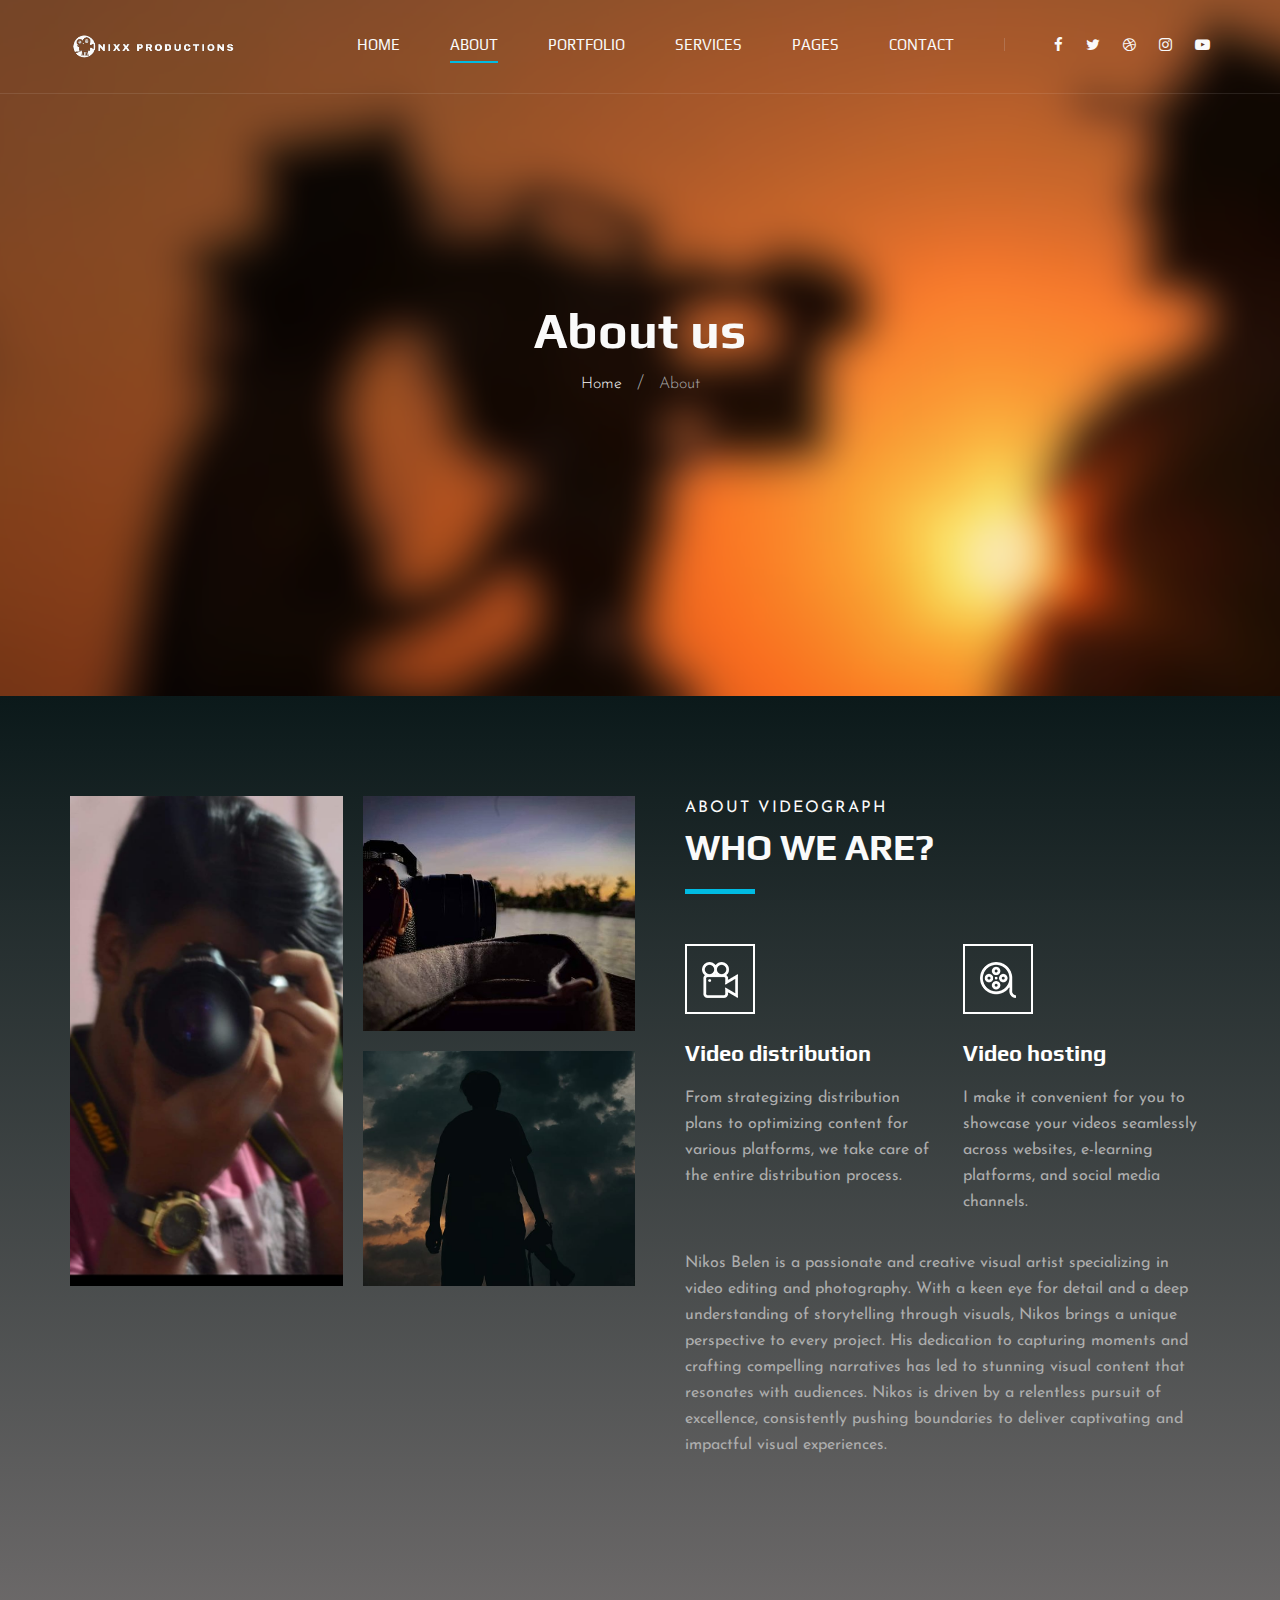
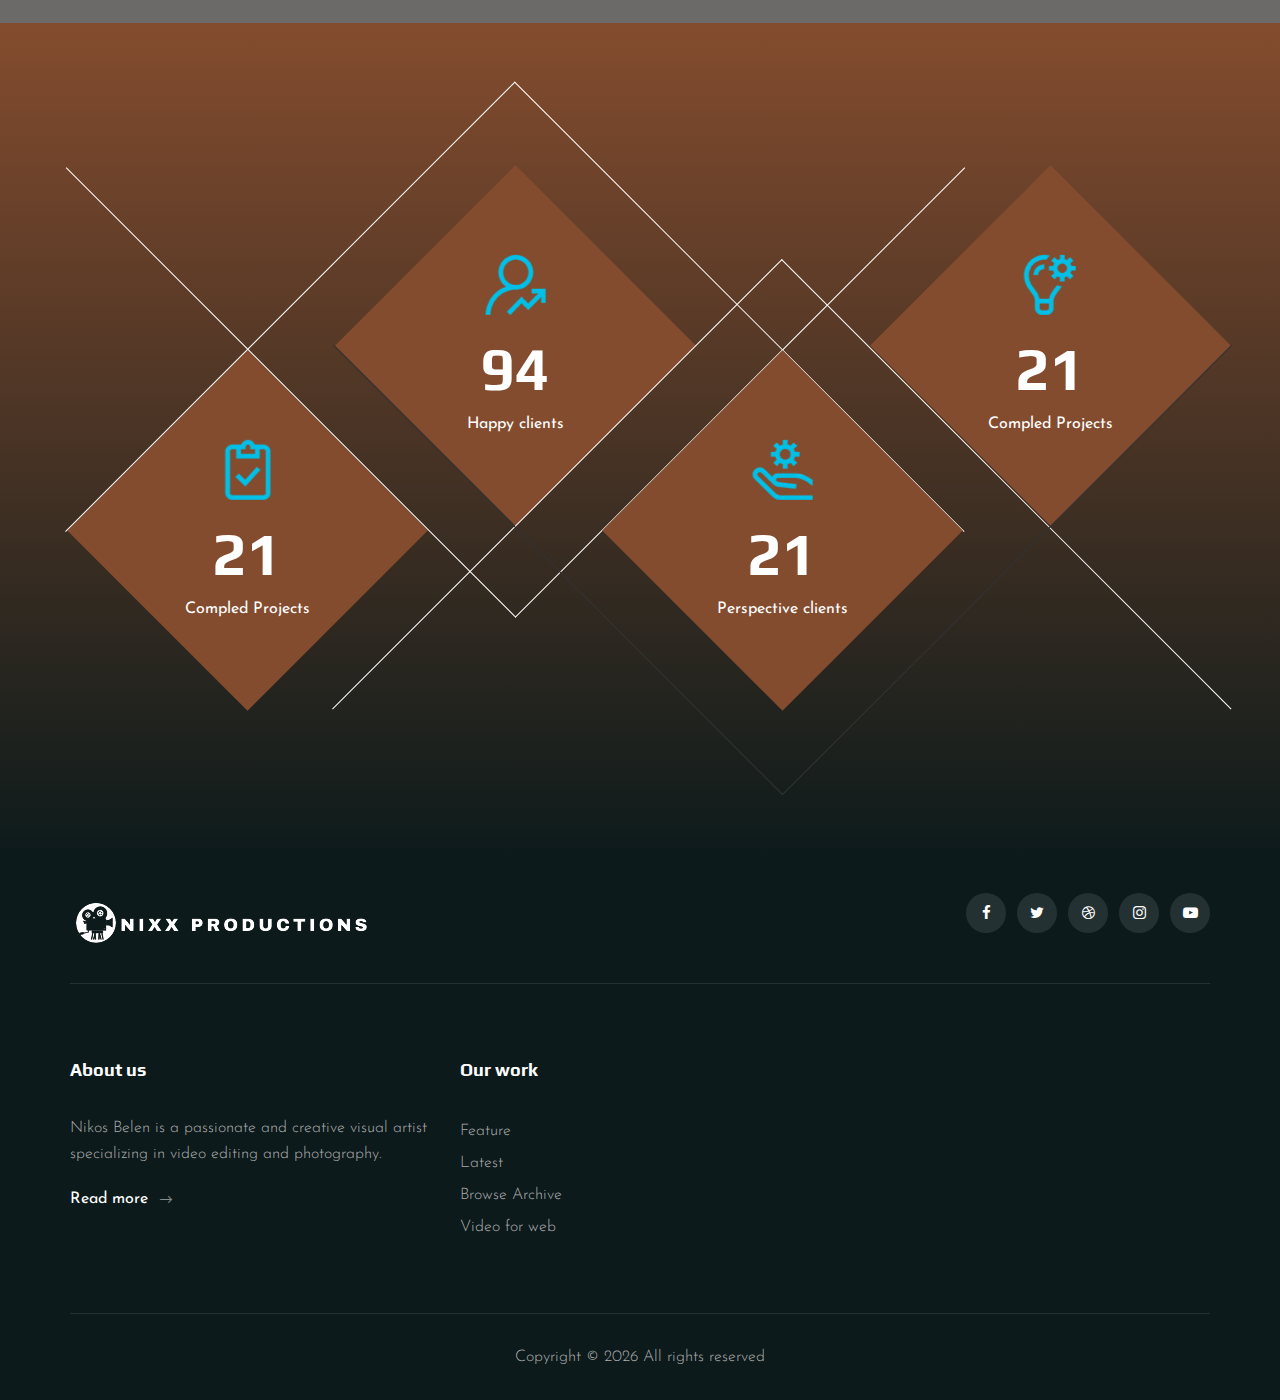
==== about.html @ ef458c45 "Add files via upload" ====
<!DOCTYPE html>
<html lang="zxx">

<head>
    <meta charset="UTF-8">
    <meta name="description" content="Videograph Template">
    <meta name="keywords" content="Videograph, unica, creative, html">
    <meta name="viewport" content="width=device-width, initial-scale=1.0">
    <meta http-equiv="X-UA-Compatible" content="ie=edge">
    <title>Videograph | Template</title>

    <!-- Google Font -->
    <link href="https://fonts.googleapis.com/css2?family=Play:wght@400;700&display=swap" rel="stylesheet">
    <link href="https://fonts.googleapis.com/css2?family=Josefin+Sans:wght@300;400;500;600;700&display=swap"
        rel="stylesheet">

    <!-- Css Styles -->
    <link rel="stylesheet" href="css/bootstrap.min.css" type="text/css">
    <link rel="stylesheet" href="css/font-awesome.min.css" type="text/css">
    <link rel="stylesheet" href="css/elegant-icons.css" type="text/css">
    <link rel="stylesheet" href="css/owl.carousel.min.css" type="text/css">
    <link rel="stylesheet" href="css/magnific-popup.css" type="text/css">
    <link rel="stylesheet" href="css/slicknav.min.css" type="text/css">
    <link rel="stylesheet" href="css/style.css" type="text/css">
</head>

<body>
    <!-- Page Preloder -->
    <div id="preloder">
        <div class="loader"></div>
    </div>

    <!-- Header Section Begin -->
    <header class="header">
        <div class="container">
            <div class="row">
                <div class="col-lg-2">
                    <div class="header__logo">
                        <a href="./index.html"><img src="img/nixx-production.png" alt=""></a>
                    </div>
                </div>
                <div class="col-lg-10">
                    <div class="header__nav__option">
                        <nav class="header__nav__menu mobile-menu">
                            <ul>
                                <li><a href="./index.html">Home</a></li>
                                <li class="active"><a href="./about.html">About</a></li>
                                <li><a href="./portfolio.html">Portfolio</a></li>
                                <li><a href="./services.html">Services</a></li>
                                <li><a href="#">Pages</a>
                                    <ul class="dropdown">
                                        <li><a href="./about.html">About</a></li>
                                        <li><a href="./portfolio.html">Portfolio</a></li>
                                        <li><a href="./blog.html">Blog</a></li>
                                        <li><a href="./blog-details.html">Blog Details</a></li>
                                    </ul>
                                </li>
                                <li><a href="./contact.html">Contact</a></li>
                            </ul>
                        </nav>
                        <div class="header__nav__social">
                            <a href="#"><i class="fa fa-facebook"></i></a>
                            <a href="#"><i class="fa fa-twitter"></i></a>
                            <a href="#"><i class="fa fa-dribbble"></i></a>
                            <a href="#"><i class="fa fa-instagram"></i></a>
                            <a href="#"><i class="fa fa-youtube-play"></i></a>
                        </div>
                    </div>
                </div>
            </div>
            <div id="mobile-menu-wrap"></div>
        </div>
    </header>
    <!-- Header End -->

    <!-- Breadcrumb Begin -->
    <div class="breadcrumb-option spad set-bg" data-setbg="img/filming-breadcrumb.png">
        <div class="container">
            <div class="row">
                <div class="col-lg-12 text-center">
                    <div class="breadcrumb__text">
                        <h2>About us</h2>
                        <div class="breadcrumb__links">
                            <a href="#">Home</a>
                            <span>About</span>
                        </div>
                    </div>
                </div>
            </div>
        </div>
    </div>
    <!-- Breadcrumb End -->

    <!-- About Section Begin -->
    <section class="about spad">
        <div class="container">
            <div class="row">
                <div class="col-lg-6">
                    <div class="about__pic">
                        <div class="row">
                            <div class="col-lg-6 col-md-6 col-sm-6">
                                <div class="about__pic__item about__pic__item--large set-bg"
                                    data-setbg="img/about/nikos.jpg"></div>
                            </div>
                            <div class="col-lg-6 col-md-6 col-sm-6">
                                <div class="row">
                                    <div class="col-lg-12">
                                        <div class="about__pic__item set-bg" data-setbg="img/about/camera.jpg"></div>
                                    </div>
                                    <div class="col-lg-12">
                                        <div class="about__pic__item set-bg" data-setbg="img/hero/hero-2.jpg"></div>
                                    </div>
                                </div>
                            </div>
                        </div>
                    </div>
                </div>
                <div class="col-lg-6">
                    <div class="about__text">
                        <div class="section-title">
                            <span>About videograph</span>
                            <h2>WHo we are?</h2>
                        </div>
                        <div class="row">
                            <div class="col-lg-6 col-md-6 col-sm-6">
                                <div class="services__item">
                                    <div class="services__item__icon">
                                        <img src="img/icons/si-3.png" alt="">
                                    </div>
                                    <h4>Video distribution</h4>
                                    <p>From strategizing distribution plans to optimizing content for various platforms, we take care of the entire distribution process. </p>
                                </div>
                            </div>
                            <div class="col-lg-6 col-md-6 col-sm-6">
                                <div class="services__item">
                                    <div class="services__item__icon">
                                        <img src="img/icons/si-4.png" alt="">
                                    </div>
                                    <h4>Video hosting</h4>
                                    <p>I make it convenient for you to showcase your videos seamlessly across websites, e-learning platforms, and social media channels.</p>
                                </div>
                            </div>
                        </div>
                        <div class="about__text__desc">
                            <p>Nikos Belen is a passionate and creative visual artist specializing in video editing and photography. With a keen eye for detail and a deep understanding of 
                                storytelling through visuals, Nikos brings a unique perspective to every project. His dedication to capturing moments and crafting compelling narratives has 
                                led to stunning visual content that resonates with audiences. Nikos is driven by a relentless pursuit of excellence, consistently pushing boundaries to deliver 
                                captivating and impactful visual experiences.</p>
                        </div>
                    </div>
                </div>
            </div>
        </div>
    </section>
    <!-- About Section End -->

    <!-- Counter Section Begin -->
    <section class="counter">
        <div class="container">
            <div class="counter__content">
                <div class="row">
                    <div class="col-lg-3 col-md-6 col-sm-6">
                        <div class="counter__item">
                            <div class="counter__item__text">
                                <img src="img/icons/ci-1.png" alt="">
                                <h2 class="counter_num">230</h2>
                                <p>Compled Projects</p>
                            </div>
                        </div>
                    </div>
                    <div class="col-lg-3 col-md-6 col-sm-6">
                        <div class="counter__item second__item">
                            <div class="counter__item__text">
                                <img src="img/icons/ci-2.png" alt="">
                                <h2 class="counter_num">1068</h2>
                                <p>Happy clients</p>
                            </div>
                        </div>
                    </div>
                    <div class="col-lg-3 col-md-6 col-sm-6">
                        <div class="counter__item third__item">
                            <div class="counter__item__text">
                                <img src="img/icons/ci-3.png" alt="">
                                <h2 class="counter_num">230</h2>
                                <p>Perspective clients</p>
                            </div>
                        </div>
                    </div>
                    <div class="col-lg-3 col-md-6 col-sm-6">
                        <div class="counter__item four__item">
                            <div class="counter__item__text">
                                <img src="img/icons/ci-4.png" alt="">
                                <h2 class="counter_num">230</h2>
                                <p>Compled Projects</p>
                            </div>
                        </div>
                    </div>
                </div>
            </div>
        </div>
    </section>
    <!-- Counter Section End -->

    
    <!-- Footer Section Begin -->
    <footer class="footer">
        <div class="container">
            <div class="footer__top">
                <div class="row">
                    <div class="col-lg-6 col-md-6">
                        <div class="footer__top__logo">
                            <a href="#"><img src="img/nixx-production.png" alt=""></a>
                        </div>
                    </div>
                    <div class="col-lg-6 col-md-6">
                        <div class="footer__top__social">
                            <a href="#"><i class="fa fa-facebook"></i></a>
                            <a href="#"><i class="fa fa-twitter"></i></a>
                            <a href="#"><i class="fa fa-dribbble"></i></a>
                            <a href="#"><i class="fa fa-instagram"></i></a>
                            <a href="#"><i class="fa fa-youtube-play"></i></a>
                        </div>
                    </div>
                </div>
            </div>
            <div class="footer__option">
                <div class="row">
                    <div class="col-lg-4 col-md-6 col-sm-6">
                        <div class="footer__option__item">
                            <h5>About us</h5>
                            <p>Nikos Belen is a passionate and creative visual artist specializing in video editing and photography. </p>
                            <a href="#" class="read__more">Read more <span class="arrow_right"></span></a>
                        </div>
                    </div>
                    <div class="col-lg-2 col-md-3 col-sm-3">
                        <div class="footer__option__item">
                            <h5>Our work</h5>
                            <ul>
                                <li><a href="#">Feature</a></li>
                                <li><a href="#">Latest</a></li>
                                <li><a href="#">Browse Archive</a></li>
                                <li><a href="#">Video for web</a></li>
                            </ul>
                        </div>
                    </div>
                   
                </div>
            </div>
            <div class="footer__copyright">
                <div class="row">
                    <div class="col-lg-12 text-center">
                        <!-- Link back to Colorlib can't be removed. Template is licensed under CC BY 3.0. -->
                        <p class="footer__copyright__text">Copyright &copy;
                            <script>
                                document.write(new Date().getFullYear());
                            </script>
                            All rights reserved 
                        </p>
                        <!-- Link back to Colorlib can't be removed. Template is licensed under CC BY 3.0. -->
                    </div>
                </div>
            </div>
        </div>
    </footer>
    <!-- Footer Section End -->

    <!-- Js Plugins -->
    <script src="js/jquery-3.3.1.min.js"></script>
    <script src="js/bootstrap.min.js"></script>
    <script src="js/jquery.magnific-popup.min.js"></script>
    <script src="js/mixitup.min.js"></script>
    <script src="js/masonry.pkgd.min.js"></script>
    <script src="js/jquery.slicknav.js"></script>
    <script src="js/owl.carousel.min.js"></script>
    <script src="js/main.js"></script>
</body>

</html>
---- css/elegant-icons.css ----
@font-face {
	font-family: 'ElegantIcons';
	src:url('../fonts/ElegantIcons.eot');
	src:url('../fonts/ElegantIcons.eot?#iefix') format('embedded-opentype'),
		url('../fonts/ElegantIcons.woff') format('woff'),
		url('../fonts/ElegantIcons.ttf') format('truetype'),
		url('../fonts/ElegantIcons.svg#ElegantIcons') format('svg');
	font-weight: normal;
	font-style: normal;
}

/* Use the following CSS code if you want to use data attributes for inserting your icons */
[data-icon]:before {
	font-family: 'ElegantIcons';
	content: attr(data-icon);
	speak: none;
	font-weight: normal;
	font-variant: normal;
	text-transform: none;
	line-height: 1;
	-webkit-font-smoothing: antialiased;
	-moz-osx-font-smoothing: grayscale;
}

/* Use the following CSS code if you want to have a class per icon */
/*
Instead of a list of all class selectors,
you can use the generic selector below, but it's slower:
[class*="your-class-prefix"] {
*/
.arrow_up, .arrow_down, .arrow_left, .arrow_right, .arrow_left-up, .arrow_right-up, .arrow_right-down, .arrow_left-down, .arrow-up-down, .arrow_up-down_alt, .arrow_left-right_alt, .arrow_left-right, .arrow_expand_alt2, .arrow_expand_alt, .arrow_condense, .arrow_expand, .arrow_move, .arrow_carrot-up, .arrow_carrot-down, .arrow_carrot-left, .arrow_carrot-right, .arrow_carrot-2up, .arrow_carrot-2down, .arrow_carrot-2left, .arrow_carrot-2right, .arrow_carrot-up_alt2, .arrow_carrot-down_alt2, .arrow_carrot-left_alt2, .arrow_carrot-right_alt2, .arrow_carrot-2up_alt2, .arrow_carrot-2down_alt2, .arrow_carrot-2left_alt2, .arrow_carrot-2right_alt2, .arrow_triangle-up, .arrow_triangle-down, .arrow_triangle-left, .arrow_triangle-right, .arrow_triangle-up_alt2, .arrow_triangle-down_alt2, .arrow_triangle-left_alt2, .arrow_triangle-right_alt2, .arrow_back, .icon_minus-06, .icon_plus, .icon_close, .icon_check, .icon_minus_alt2, .icon_plus_alt2, .icon_close_alt2, .icon_check_alt2, .icon_zoom-out_alt, .icon_zoom-in_alt, .icon_search, .icon_box-empty, .icon_box-selected, .icon_minus-box, .icon_plus-box, .icon_box-checked, .icon_circle-empty, .icon_circle-slelected, .icon_stop_alt2, .icon_stop, .icon_pause_alt2, .icon_pause, .icon_menu, .icon_menu-square_alt2, .icon_menu-circle_alt2, .icon_ul, .icon_ol, .icon_adjust-horiz, .icon_adjust-vert, .icon_document_alt, .icon_documents_alt, .icon_pencil, .icon_pencil-edit_alt, .icon_pencil-edit, .icon_folder-alt, .icon_folder-open_alt, .icon_folder-add_alt, .icon_info_alt, .icon_error-oct_alt, .icon_error-circle_alt, .icon_error-triangle_alt, .icon_question_alt2, .icon_question, .icon_comment_alt, .icon_chat_alt, .icon_vol-mute_alt, .icon_volume-low_alt, .icon_volume-high_alt, .icon_quotations, .icon_quotations_alt2, .icon_clock_alt, .icon_lock_alt, .icon_lock-open_alt, .icon_key_alt, .icon_cloud_alt, .icon_cloud-upload_alt, .icon_cloud-download_alt, .icon_image, .icon_images, .icon_lightbulb_alt, .icon_gift_alt, .icon_house_alt, .icon_genius, .icon_mobile, .icon_tablet, .icon_laptop, .icon_desktop, .icon_camera_alt, .icon_mail_alt, .icon_cone_alt, .icon_ribbon_alt, .icon_bag_alt, .icon_creditcard, .icon_cart_alt, .icon_paperclip, .icon_tag_alt, .icon_tags_alt, .icon_trash_alt, .icon_cursor_alt, .icon_mic_alt, .icon_compass_alt, .icon_pin_alt, .icon_pushpin_alt, .icon_map_alt, .icon_drawer_alt, .icon_toolbox_alt, .icon_book_alt, .icon_calendar, .icon_film, .icon_table, .icon_contacts_alt, .icon_headphones, .icon_lifesaver, .icon_piechart, .icon_refresh, .icon_link_alt, .icon_link, .icon_loading, .icon_blocked, .icon_archive_alt, .icon_heart_alt, .icon_star_alt, .icon_star-half_alt, .icon_star, .icon_star-half, .icon_tools, .icon_tool, .icon_cog, .icon_cogs, .arrow_up_alt, .arrow_down_alt, .arrow_left_alt, .arrow_right_alt, .arrow_left-up_alt, .arrow_right-up_alt, .arrow_right-down_alt, .arrow_left-down_alt, .arrow_condense_alt, .arrow_expand_alt3, .arrow_carrot_up_alt, .arrow_carrot-down_alt, .arrow_carrot-left_alt, .arrow_carrot-right_alt, .arrow_carrot-2up_alt, .arrow_carrot-2dwnn_alt, .arrow_carrot-2left_alt, .arrow_carrot-2right_alt, .arrow_triangle-up_alt, .arrow_triangle-down_alt, .arrow_triangle-left_alt, .arrow_triangle-right_alt, .icon_minus_alt, .icon_plus_alt, .icon_close_alt, .icon_check_alt, .icon_zoom-out, .icon_zoom-in, .icon_stop_alt, .icon_menu-square_alt, .icon_menu-circle_alt, .icon_document, .icon_documents, .icon_pencil_alt, .icon_folder, .icon_folder-open, .icon_folder-add, .icon_folder_upload, .icon_folder_download, .icon_info, .icon_error-circle, .icon_error-oct, .icon_error-triangle, .icon_question_alt, .icon_comment, .icon_chat, .icon_vol-mute, .icon_volume-low, .icon_volume-high, .icon_quotations_alt, .icon_clock, .icon_lock, .icon_lock-open, .icon_key, .icon_cloud, .icon_cloud-upload, .icon_cloud-download, .icon_lightbulb, .icon_gift, .icon_house, .icon_camera, .icon_mail, .icon_cone, .icon_ribbon, .icon_bag, .icon_cart, .icon_tag, .icon_tags, .icon_trash, .icon_cursor, .icon_mic, .icon_compass, .icon_pin, .icon_pushpin, .icon_map, .icon_drawer, .icon_toolbox, .icon_book, .icon_contacts, .icon_archive, .icon_heart, .icon_profile, .icon_group, .icon_grid-2x2, .icon_grid-3x3, .icon_music, .icon_pause_alt, .icon_phone, .icon_upload, .icon_download, .social_facebook, .social_twitter, .social_pinterest, .social_googleplus, .social_tumblr, .social_tumbleupon, .social_wordpress, .social_instagram, .social_dribbble, .social_vimeo, .social_linkedin, .social_rss, .social_deviantart, .social_share, .social_myspace, .social_skype, .social_youtube, .social_picassa, .social_googledrive, .social_flickr, .social_blogger, .social_spotify, .social_delicious, .social_facebook_circle, .social_twitter_circle, .social_pinterest_circle, .social_googleplus_circle, .social_tumblr_circle, .social_stumbleupon_circle, .social_wordpress_circle, .social_instagram_circle, .social_dribbble_circle, .social_vimeo_circle, .social_linkedin_circle, .social_rss_circle, .social_deviantart_circle, .social_share_circle, .social_myspace_circle, .social_skype_circle, .social_youtube_circle, .social_picassa_circle, .social_googledrive_alt2, .social_flickr_circle, .social_blogger_circle, .social_spotify_circle, .social_delicious_circle, .social_facebook_square, .social_twitter_square, .social_pinterest_square, .social_googleplus_square, .social_tumblr_square, .social_stumbleupon_square, .social_wordpress_square, .social_instagram_square, .social_dribbble_square, .social_vimeo_square, .social_linkedin_square, .social_rss_square, .social_deviantart_square, .social_share_square, .social_myspace_square, .social_skype_square, .social_youtube_square, .social_picassa_square, .social_googledrive_square, .social_flickr_square, .social_blogger_square, .social_spotify_square, .social_delicious_square, .icon_printer, .icon_calulator, .icon_building, .icon_floppy, .icon_drive, .icon_search-2, .icon_id, .icon_id-2, .icon_puzzle, .icon_like, .icon_dislike, .icon_mug, .icon_currency, .icon_wallet, .icon_pens, .icon_easel, .icon_flowchart, .icon_datareport, .icon_briefcase, .icon_shield, .icon_percent, .icon_globe, .icon_globe-2, .icon_target, .icon_hourglass, .icon_balance, .icon_rook, .icon_printer-alt, .icon_calculator_alt, .icon_building_alt, .icon_floppy_alt, .icon_drive_alt, .icon_search_alt, .icon_id_alt, .icon_id-2_alt, .icon_puzzle_alt, .icon_like_alt, .icon_dislike_alt, .icon_mug_alt, .icon_currency_alt, .icon_wallet_alt, .icon_pens_alt, .icon_easel_alt, .icon_flowchart_alt, .icon_datareport_alt, .icon_briefcase_alt, .icon_shield_alt, .icon_percent_alt, .icon_globe_alt, .icon_clipboard {
	font-family: 'ElegantIcons';
	speak: none;
	font-style: normal;
	font-weight: normal;
	font-variant: normal;
	text-transform: none;
	line-height: 1;
	-webkit-font-smoothing: antialiased;
}
.arrow_up:before {
	content: "\21";
}
.arrow_down:before {
	content: "\22";
}
.arrow_left:before {
	content: "\23";
}
.arrow_right:before {
	content: "\24";
}
.arrow_left-up:before {
	content: "\25";
}
.arrow_right-up:before {
	content: "\26";
}
.arrow_right-down:before {
	content: "\27";
}
.arrow_left-down:before {
	content: "\28";
}
.arrow-up-down:before {
	content: "\29";
}
.arrow_up-down_alt:before {
	content: "\2a";
}
.arrow_left-right_alt:before {
	content: "\2b";
}
.arrow_left-right:before {
	content: "\2c";
}
.arrow_expand_alt2:before {
	content: "\2d";
}
.arrow_expand_alt:before {
	content: "\2e";
}
.arrow_condense:before {
	content: "\2f";
}
.arrow_expand:before {
	content: "\30";
}
.arrow_move:before {
	content: "\31";
}
.arrow_carrot-up:before {
	content: "\32";
}
.arrow_carrot-down:before {
	content: "\33";
}
.arrow_carrot-left:before {
	content: "\34";
}
.arrow_carrot-right:before {
	content: "\35";
}
.arrow_carrot-2up:before {
	content: "\36";
}
.arrow_carrot-2down:before {
	content: "\37";
}
.arrow_carrot-2left:before {
	content: "\38";
}
.arrow_carrot-2right:before {
	content: "\39";
}
.arrow_carrot-up_alt2:before {
	content: "\3a";
}
.arrow_carrot-down_alt2:before {
	content: "\3b";
}
.arrow_carrot-left_alt2:before {
	content: "\3c";
}
.arrow_carrot-right_alt2:before {
	content: "\3d";
}
.arrow_carrot-2up_alt2:before {
	content: "\3e";
}
.arrow_carrot-2down_alt2:before {
	content: "\3f";
}
.arrow_carrot-2left_alt2:before {
	content: "\40";
}
.arrow_carrot-2right_alt2:before {
	content: "\41";
}
.arrow_triangle-up:before {
	content: "\42";
}
.arrow_triangle-down:before {
	content: "\43";
}
.arrow_triangle-left:before {
	content: "\44";
}
.arrow_triangle-right:before {
	content: "\45";
}
.arrow_triangle-up_alt2:before {
	content: "\46";
}
.arrow_triangle-down_alt2:before {
	content: "\47";
}
.arrow_triangle-left_alt2:before {
	content: "\48";
}
.arrow_triangle-right_alt2:before {
	content: "\49";
}
.arrow_back:before {
	content: "\4a";
}
.icon_minus-06:before {
	content: "\4b";
}
.icon_plus:before {
	content: "\4c";
}
.icon_close:before {
	content: "\4d";
}
.icon_check:before {
	content: "\4e";
}
.icon_minus_alt2:before {
	content: "\4f";
}
.icon_plus_alt2:before {
	content: "\50";
}
.icon_close_alt2:before {
	content: "\51";
}
.icon_check_alt2:before {
	content: "\52";
}
.icon_zoom-out_alt:before {
	content: "\53";
}
.icon_zoom-in_alt:before {
	content: "\54";
}
.icon_search:before {
	content: "\55";
}
.icon_box-empty:before {
	content: "\56";
}
.icon_box-selected:before {
	content: "\57";
}
.icon_minus-box:before {
	content: "\58";
}
.icon_plus-box:before {
	content: "\59";
}
.icon_box-checked:before {
	content: "\5a";
}
.icon_circle-empty:before {
	content: "\5b";
}
.icon_circle-slelected:before {
	content: "\5c";
}
.icon_stop_alt2:before {
	content: "\5d";
}
.icon_stop:before {
	content: "\5e";
}
.icon_pause_alt2:before {
	content: "\5f";
}
.icon_pause:before {
	content: "\60";
}
.icon_menu:before {
	content: "\61";
}
.icon_menu-square_alt2:before {
	content: "\62";
}
.icon_menu-circle_alt2:before {
	content: "\63";
}
.icon_ul:before {
	content: "\64";
}
.icon_ol:before {
	content: "\65";
}
.icon_adjust-horiz:before {
	content: "\66";
}
.icon_adjust-vert:before {
	content: "\67";
}
.icon_document_alt:before {
	content: "\68";
}
.icon_documents_alt:before {
	content: "\69";
}
.icon_pencil:before {
	content: "\6a";
}
.icon_pencil-edit_alt:before {
	content: "\6b";
}
.icon_pencil-edit:before {
	content: "\6c";
}
.icon_folder-alt:before {
	content: "\6d";
}
.icon_folder-open_alt:before {
	content: "\6e";
}
.icon_folder-add_alt:before {
	content: "\6f";
}
.icon_info_alt:before {
	content: "\70";
}
.icon_error-oct_alt:before {
	content: "\71";
}
.icon_error-circle_alt:before {
	content: "\72";
}
.icon_error-triangle_alt:before {
	content: "\73";
}
.icon_question_alt2:before {
	content: "\74";
}
.icon_question:before {
	content: "\75";
}
.icon_comment_alt:before {
	content: "\76";
}
.icon_chat_alt:before {
	content: "\77";
}
.icon_vol-mute_alt:before {
	content: "\78";
}
.icon_volume-low_alt:before {
	content: "\79";
}
.icon_volume-high_alt:before {
	content: "\7a";
}
.icon_quotations:before {
	content: "\7b";
}
.icon_quotations_alt2:before {
	content: "\7c";
}
.icon_clock_alt:before {
	content: "\7d";
}
.icon_lock_alt:before {
	content: "\7e";
}
.icon_lock-open_alt:before {
	content: "\e000";
}
.icon_key_alt:before {
	content: "\e001";
}
.icon_cloud_alt:before {
	content: "\e002";
}
.icon_cloud-upload_alt:before {
	content: "\e003";
}
.icon_cloud-download_alt:before {
	content: "\e004";
}
.icon_image:before {
	content: "\e005";
}
.icon_images:before {
	content: "\e006";
}
.icon_lightbulb_alt:before {
	content: "\e007";
}
.icon_gift_alt:before {
	content: "\e008";
}
.icon_house_alt:before {
	content: "\e009";
}
.icon_genius:before {
	content: "\e00a";
}
.icon_mobile:before {
	content: "\e00b";
}
.icon_tablet:before {
	content: "\e00c";
}
.icon_laptop:before {
	content: "\e00d";
}
.icon_desktop:before {
	content: "\e00e";
}
.icon_camera_alt:before {
	content: "\e00f";
}
.icon_mail_alt:before {
	content: "\e010";
}
.icon_cone_alt:before {
	content: "\e011";
}
.icon_ribbon_alt:before {
	content: "\e012";
}
.icon_bag_alt:before {
	content: "\e013";
}
.icon_creditcard:before {
	content: "\e014";
}
.icon_cart_alt:before {
	content: "\e015";
}
.icon_paperclip:before {
	content: "\e016";
}
.icon_tag_alt:before {
	content: "\e017";
}
.icon_tags_alt:before {
	content: "\e018";
}
.icon_trash_alt:before {
	content: "\e019";
}
.icon_cursor_alt:before {
	content: "\e01a";
}
.icon_mic_alt:before {
	content: "\e01b";
}
.icon_compass_alt:before {
	content: "\e01c";
}
.icon_pin_alt:before {
	content: "\e01d";
}
.icon_pushpin_alt:before {
	content: "\e01e";
}
.icon_map_alt:before {
	content: "\e01f";
}
.icon_drawer_alt:before {
	content: "\e020";
}
.icon_toolbox_alt:before {
	content: "\e021";
}
.icon_book_alt:before {
	content: "\e022";
}
.icon_calendar:before {
	content: "\e023";
}
.icon_film:before {
	content: "\e024";
}
.icon_table:before {
	content: "\e025";
}
.icon_contacts_alt:before {
	content: "\e026";
}
.icon_headphones:before {
	content: "\e027";
}
.icon_lifesaver:before {
	content: "\e028";
}
.icon_piechart:before {
	content: "\e029";
}
.icon_refresh:before {
	content: "\e02a";
}
.icon_link_alt:before {
	content: "\e02b";
}
.icon_link:before {
	content: "\e02c";
}
.icon_loading:before {
	content: "\e02d";
}
.icon_blocked:before {
	content: "\e02e";
}
.icon_archive_alt:before {
	content: "\e02f";
}
.icon_heart_alt:before {
	content: "\e030";
}
.icon_star_alt:before {
	content: "\e031";
}
.icon_star-half_alt:before {
	content: "\e032";
}
.icon_star:before {
	content: "\e033";
}
.icon_star-half:before {
	content: "\e034";
}
.icon_tools:before {
	content: "\e035";
}
.icon_tool:before {
	content: "\e036";
}
.icon_cog:before {
	content: "\e037";
}
.icon_cogs:before {
	content: "\e038";
}
.arrow_up_alt:before {
	content: "\e039";
}
.arrow_down_alt:before {
	content: "\e03a";
}
.arrow_left_alt:before {
	content: "\e03b";
}
.arrow_right_alt:before {
	content: "\e03c";
}
.arrow_left-up_alt:before {
	content: "\e03d";
}
.arrow_right-up_alt:before {
	content: "\e03e";
}
.arrow_right-down_alt:before {
	content: "\e03f";
}
.arrow_left-down_alt:before {
	content: "\e040";
}
.arrow_condense_alt:before {
	content: "\e041";
}
.arrow_expand_alt3:before {
	content: "\e042";
}
.arrow_carrot_up_alt:before {
	content: "\e043";
}
.arrow_carrot-down_alt:before {
	content: "\e044";
}
.arrow_carrot-left_alt:before {
	content: "\e045";
}
.arrow_carrot-right_alt:before {
	content: "\e046";
}
.arrow_carrot-2up_alt:before {
	content: "\e047";
}
.arrow_carrot-2dwnn_alt:before {
	content: "\e048";
}
.arrow_carrot-2left_alt:before {
	content: "\e049";
}
.arrow_carrot-2right_alt:before {
	content: "\e04a";
}
.arrow_triangle-up_alt:before {
	content: "\e04b";
}
.arrow_triangle-down_alt:before {
	content: "\e04c";
}
.arrow_triangle-left_alt:before {
	content: "\e04d";
}
.arrow_triangle-right_alt:before {
	content: "\e04e";
}
.icon_minus_alt:before {
	content: "\e04f";
}
.icon_plus_alt:before {
	content: "\e050";
}
.icon_close_alt:before {
	content: "\e051";
}
.icon_check_alt:before {
	content: "\e052";
}
.icon_zoom-out:before {
	content: "\e053";
}
.icon_zoom-in:before {
	content: "\e054";
}
.icon_stop_alt:before {
	content: "\e055";
}
.icon_menu-square_alt:before {
	content: "\e056";
}
.icon_menu-circle_alt:before {
	content: "\e057";
}
.icon_document:before {
	content: "\e058";
}
.icon_documents:before {
	content: "\e059";
}
.icon_pencil_alt:before {
	content: "\e05a";
}
.icon_folder:before {
	content: "\e05b";
}
.icon_folder-open:before {
	content: "\e05c";
}
.icon_folder-add:before {
	content: "\e05d";
}
.icon_folder_upload:before {
	content: "\e05e";
}
.icon_folder_download:before {
	content: "\e05f";
}
.icon_info:before {
	content: "\e060";
}
.icon_error-circle:before {
	content: "\e061";
}
.icon_error-oct:before {
	content: "\e062";
}
.icon_error-triangle:before {
	content: "\e063";
}
.icon_question_alt:before {
	content: "\e064";
}
.icon_comment:before {
	content: "\e065";
}
.icon_chat:before {
	content: "\e066";
}
.icon_vol-mute:before {
	content: "\e067";
}
.icon_volume-low:before {
	content: "\e068";
}
.icon_volume-high:before {
	content: "\e069";
}
.icon_quotations_alt:before {
	content: "\e06a";
}
.icon_clock:before {
	content: "\e06b";
}
.icon_lock:before {
	content: "\e06c";
}
.icon_lock-open:before {
	content: "\e06d";
}
.icon_key:before {
	content: "\e06e";
}
.icon_cloud:before {
	content: "\e06f";
}
.icon_cloud-upload:before {
	content: "\e070";
}
.icon_cloud-download:before {
	content: "\e071";
}
.icon_lightbulb:before {
	content: "\e072";
}
.icon_gift:before {
	content: "\e073";
}
.icon_house:before {
	content: "\e074";
}
.icon_camera:before {
	content: "\e075";
}
.icon_mail:before {
	content: "\e076";
}
.icon_cone:before {
	content: "\e077";
}
.icon_ribbon:before {
	content: "\e078";
}
.icon_bag:before {
	content: "\e079";
}
.icon_cart:before {
	content: "\e07a";
}
.icon_tag:before {
	content: "\e07b";
}
.icon_tags:before {
	content: "\e07c";
}
.icon_trash:before {
	content: "\e07d";
}
.icon_cursor:before {
	content: "\e07e";
}
.icon_mic:before {
	content: "\e07f";
}
.icon_compass:before {
	content: "\e080";
}
.icon_pin:before {
	content: "\e081";
}
.icon_pushpin:before {
	content: "\e082";
}
.icon_map:before {
	content: "\e083";
}
.icon_drawer:before {
	content: "\e084";
}
.icon_toolbox:before {
	content: "\e085";
}
.icon_book:before {
	content: "\e086";
}
.icon_contacts:before {
	content: "\e087";
}
.icon_archive:before {
	content: "\e088";
}
.icon_heart:before {
	content: "\e089";
}
.icon_profile:before {
	content: "\e08a";
}
.icon_group:before {
	content: "\e08b";
}
.icon_grid-2x2:before {
	content: "\e08c";
}
.icon_grid-3x3:before {
	content: "\e08d";
}
.icon_music:before {
	content: "\e08e";
}
.icon_pause_alt:before {
	content: "\e08f";
}
.icon_phone:before {
	content: "\e090";
}
.icon_upload:before {
	content: "\e091";
}
.icon_download:before {
	content: "\e092";
}
.social_facebook:before {
	content: "\e093";
}
.social_twitter:before {
	content: "\e094";
}
.social_pinterest:before {
	content: "\e095";
}
.social_googleplus:before {
	content: "\e096";
}
.social_tumblr:before {
	content: "\e097";
}
.social_tumbleupon:before {
	content: "\e098";
}
.social_wordpress:before {
	content: "\e099";
}
.social_instagram:before {
	content: "\e09a";
}
.social_dribbble:before {
	content: "\e09b";
}
.social_vimeo:before {
	content: "\e09c";
}
.social_linkedin:before {
	content: "\e09d";
}
.social_rss:before {
	content: "\e09e";
}
.social_deviantart:before {
	content: "\e09f";
}
.social_share:before {
	content: "\e0a0";
}
.social_myspace:before {
	content: "\e0a1";
}
.social_skype:before {
	content: "\e0a2";
}
.social_youtube:before {
	content: "\e0a3";
}
.social_picassa:before {
	content: "\e0a4";
}
.social_googledrive:before {
	content: "\e0a5";
}
.social_flickr:before {
	content: "\e0a6";
}
.social_blogger:before {
	content: "\e0a7";
}
.social_spotify:before {
	content: "\e0a8";
}
.social_delicious:before {
	content: "\e0a9";
}
.social_facebook_circle:before {
	content: "\e0aa";
}
.social_twitter_circle:before {
	content: "\e0ab";
}
.social_pinterest_circle:before {
	content: "\e0ac";
}
.social_googleplus_circle:before {
	content: "\e0ad";
}
.social_tumblr_circle:before {
	content: "\e0ae";
}
.social_stumbleupon_circle:before {
	content: "\e0af";
}
.social_wordpress_circle:before {
	content: "\e0b0";
}
.social_instagram_circle:before {
	content: "\e0b1";
}
.social_dribbble_circle:before {
	content: "\e0b2";
}
.social_vimeo_circle:before {
	content: "\e0b3";
}
.social_linkedin_circle:before {
	content: "\e0b4";
}
.social_rss_circle:before {
	content: "\e0b5";
}
.social_deviantart_circle:before {
	content: "\e0b6";
}
.social_share_circle:before {
	content: "\e0b7";
}
.social_myspace_circle:before {
	content: "\e0b8";
}
.social_skype_circle:before {
	content: "\e0b9";
}
.social_youtube_circle:before {
	content: "\e0ba";
}
.social_picassa_circle:before {
	content: "\e0bb";
}
.social_googledrive_alt2:before {
	content: "\e0bc";
}
.social_flickr_circle:before {
	content: "\e0bd";
}
.social_blogger_circle:before {
	content: "\e0be";
}
.social_spotify_circle:before {
	content: "\e0bf";
}
.social_delicious_circle:before {
	content: "\e0c0";
}
.social_facebook_square:before {
	content: "\e0c1";
}
.social_twitter_square:before {
	content: "\e0c2";
}
.social_pinterest_square:before {
	content: "\e0c3";
}
.social_googleplus_square:before {
	content: "\e0c4";
}
.social_tumblr_square:before {
	content: "\e0c5";
}
.social_stumbleupon_square:before {
	content: "\e0c6";
}
.social_wordpress_square:before {
	content: "\e0c7";
}
.social_instagram_square:before {
	content: "\e0c8";
}
.social_dribbble_square:before {
	content: "\e0c9";
}
.social_vimeo_square:before {
	content: "\e0ca";
}
.social_linkedin_square:before {
	content: "\e0cb";
}
.social_rss_square:before {
	content: "\e0cc";
}
.social_deviantart_square:before {
	content: "\e0cd";
}
.social_share_square:before {
	content: "\e0ce";
}
.social_myspace_square:before {
	content: "\e0cf";
}
.social_skype_square:before {
	content: "\e0d0";
}
.social_youtube_square:before {
	content: "\e0d1";
}
.social_picassa_square:before {
	content: "\e0d2";
}
.social_googledrive_square:before {
	content: "\e0d3";
}
.social_flickr_square:before {
	content: "\e0d4";
}
.social_blogger_square:before {
	content: "\e0d5";
}
.social_spotify_square:before {
	content: "\e0d6";
}
.social_delicious_square:before {
	content: "\e0d7";
}
.icon_printer:before {
	content: "\e103";
}
.icon_calulator:before {
	content: "\e0ee";
}
.icon_building:before {
	content: "\e0ef";
}
.icon_floppy:before {
	content: "\e0e8";
}
.icon_drive:before {
	content: "\e0ea";
}
.icon_search-2:before {
	content: "\e101";
}
.icon_id:before {
	content: "\e107";
}
.icon_id-2:before {
	content: "\e108";
}
.icon_puzzle:before {
	content: "\e102";
}
.icon_like:before {
	content: "\e106";
}
.icon_dislike:before {
	content: "\e0eb";
}
.icon_mug:before {
	content: "\e105";
}
.icon_currency:before {
	content: "\e0ed";
}
.icon_wallet:before {
	content: "\e100";
}
.icon_pens:before {
	content: "\e104";
}
.icon_easel:before {
	content: "\e0e9";
}
.icon_flowchart:before {
	content: "\e109";
}
.icon_datareport:before {
	content: "\e0ec";
}
.icon_briefcase:before {
	content: "\e0fe";
}
.icon_shield:before {
	content: "\e0f6";
}
.icon_percent:before {
	content: "\e0fb";
}
.icon_globe:before {
	content: "\e0e2";
}
.icon_globe-2:before {
	content: "\e0e3";
}
.icon_target:before {
	content: "\e0f5";
}
.icon_hourglass:before {
	content: "\e0e1";
}
.icon_balance:before {
	content: "\e0ff";
}
.icon_rook:before {
	content: "\e0f8";
}
.icon_printer-alt:before {
	content: "\e0fa";
}
.icon_calculator_alt:before {
	content: "\e0e7";
}
.icon_building_alt:before {
	content: "\e0fd";
}
.icon_floppy_alt:before {
	content: "\e0e4";
}
.icon_drive_alt:before {
	content: "\e0e5";
}
.icon_search_alt:before {
	content: "\e0f7";
}
.icon_id_alt:before {
	content: "\e0e0";
}
.icon_id-2_alt:before {
	content: "\e0fc";
}
.icon_puzzle_alt:before {
	content: "\e0f9";
}
.icon_like_alt:before {
	content: "\e0dd";
}
.icon_dislike_alt:before {
	content: "\e0f1";
}
.icon_mug_alt:before {
	content: "\e0dc";
}
.icon_currency_alt:before {
	content: "\e0f3";
}
.icon_wallet_alt:before {
	content: "\e0d8";
}
.icon_pens_alt:before {
	content: "\e0db";
}
.icon_easel_alt:before {
	content: "\e0f0";
}
.icon_flowchart_alt:before {
	content: "\e0df";
}
.icon_datareport_alt:before {
	content: "\e0f2";
}
.icon_briefcase_alt:before {
	content: "\e0f4";
}
.icon_shield_alt:before {
	content: "\e0d9";
}
.icon_percent_alt:before {
	content: "\e0da";
}
.icon_globe_alt:before {
	content: "\e0de";
}
.icon_clipboard:before {
	content: "\e0e6";
}


	.glyph {
		float: left;
		text-align: center;
		padding: .75em;
		margin: .4em 1.5em .75em 0;
		width: 6em;
text-shadow: none;
	}
        .glyph_big {
        font-size: 128px;
        color: #59c5dc;
        float: left;
        margin-right: 20px;
        }

        .glyph div { padding-bottom: 10px;}

	.glyph input {
		font-family: consolas, monospace;
		font-size: 12px;
		width: 100%;
		text-align: center;
		border: 0;
		box-shadow: 0 0 0 1px #ccc;
		padding: .2em;
                -moz-border-radius: 5px;
                -webkit-border-radius: 5px;
	}
	.centered {
		margin-left: auto;
		margin-right: auto;
	}
	.glyph .fs1 {
		font-size: 2em;
	}
---- css/style.css ----
/******************************************************************
  Template Name: Dreams
  Description: Dreams wedding template
  Author: Colorib
  Author URI: https://colorlib.com/
  Version: 1.0
  Created: Colorib
******************************************************************/
/*------------------------------------------------------------------
[Table of contents]

1.  Template default CSS
	1.1	Variables
	1.2	Mixins
	1.3	Flexbox
	1.4	Reset
2.  Helper Css
3.  Header Section
4.  Hero Section
5.  Services Section
6.  Counter Section
7.  Team Section
8.  Latest Section
9.  Contact
10.  Footer Style
-------------------------------------------------------------------*/
/*----------------------------------------*/
/* Template default CSS
/*----------------------------------------*/
html,
body {
  height: 100%;
  font-family: "Josefin Sans", sans-serif;
  -webkit-font-smoothing: antialiased;
  background-color: #0c1a1b;
}

h1,
h2,
h3,
h4,
h5,
h6 {
  margin: 0;
  color: #111111;
  font-weight: 400;
  font-family: "Play", sans-serif;
}

h1 {
  font-size: 70px;
}

h2 {
  font-size: 36px;
}

h3 {
  font-size: 30px;
}

h4 {
  font-size: 24px;
}

h5 {
  font-size: 18px;
}

h6 {
  font-size: 16px;
}

p {
  font-size: 16px;
  font-family: "Josefin Sans", sans-serif;
  color: #adadad;
  font-weight: 400;
  line-height: 26px;
  margin: 0 0 15px 0;
}

img {
  max-width: 100%;
}

input:focus,
select:focus,
button:focus,
textarea:focus {
  outline: none;
}

a:hover,
a:focus {
  text-decoration: none;
  outline: none;
  color: #fff;
}

ul,
ol {
  padding: 0;
  margin: 0;
}

/*---------------------
  Helper CSS
-----------------------*/
.section-title {
  margin-bottom: 50px;
}
.section-title.center-title {
  text-align: center;
}
.section-title.center-title h2:after {
  right: 0;
  margin: 0 auto;
}
.section-title span {
  color: #ffffff;
  display: block;
  font-size: 16px;
  letter-spacing: 2px;
  text-transform: uppercase;
  margin-bottom: 6px;
}
.section-title h2 {
  color: #ffffff;
  font-weight: 700;
  text-transform: uppercase;
  position: relative;
  padding-bottom: 25px;
}
.section-title h2:after {
  position: absolute;
  left: 0;
  bottom: 0;
  height: 5px;
  width: 70px;
  background: #00bfe7;
  content: "";
}

.set-bg {
  background-repeat: no-repeat;
  background-size: cover;
  background-position: top center;
}

.spad {
  padding-top: 100px;
  padding-bottom: 100px;
}

.text-white h1,
.text-white h2,
.text-white h3,
.text-white h4,
.text-white h5,
.text-white h6,
.text-white p,
.text-white span,
.text-white li,
.text-white a {
  color: #fff;
}

/* buttons */
.primary-btn {
  display: inline-block;
  font-size: 15px;
  font-family: "Play", sans-serif;
  font-weight: 700;
  padding: 14px 32px 12px;
  color: #ffffff;
  text-transform: uppercase;
  letter-spacing: 2px;
  position: relative;
  z-index: 1;
}
.primary-btn:hover:before {
  height: 100%;
  width: 100%;
}
.primary-btn:hover:after {
  height: 100%;
  width: 100%;
}
.primary-btn:before {
  position: absolute;
  left: 0;
  top: 0;
  height: 30px;
  width: 30px;
  border-left: 2px solid #00bfe7;
  border-top: 2px solid #00bfe7;
  content: "";
  z-index: -1;
  -webkit-transition: all, 0.7s;
  -o-transition: all, 0.7s;
  transition: all, 0.7s;
}
.primary-btn:after {
  position: absolute;
  right: 0;
  bottom: 0;
  height: 30px;
  width: 30px;
  border-right: 2px solid #00bfe7;
  border-bottom: 2px solid #00bfe7;
  content: "";
  z-index: -1;
  -webkit-transition: all, 0.7s;
  -o-transition: all, 0.7s;
  transition: all, 0.7s;
}

.site-btn {
  font-size: 15px;
  color: #ffffff;
  background: #00bfe7;
  font-family: "Play", sans-serif;
  font-weight: 700;
  border: none;
  display: inline-block;
  text-transform: uppercase;
  letter-spacing: 2px;
  padding: 14px 34px 12px;
  width: 100%;
}

/* Preloder */
#preloder {
  position: fixed;
  width: 100%;
  height: 100%;
  top: 0;
  left: 0;
  z-index: 999999;
  background: #000;
}

.loader {
  width: 40px;
  height: 40px;
  position: absolute;
  top: 50%;
  left: 50%;
  margin-top: -13px;
  margin-left: -13px;
  border-radius: 60px;
  animation: loader 0.8s linear infinite;
  -webkit-animation: loader 0.8s linear infinite;
}

@keyframes loader {
  0% {
    -webkit-transform: rotate(0deg);
    transform: rotate(0deg);
    border: 4px solid #f44336;
    border-left-color: transparent;
  }
  50% {
    -webkit-transform: rotate(180deg);
    transform: rotate(180deg);
    border: 4px solid #673ab7;
    border-left-color: transparent;
  }
  100% {
    -webkit-transform: rotate(360deg);
    transform: rotate(360deg);
    border: 4px solid #f44336;
    border-left-color: transparent;
  }
}
@-webkit-keyframes loader {
  0% {
    -webkit-transform: rotate(0deg);
    border: 4px solid #f44336;
    border-left-color: transparent;
  }
  50% {
    -webkit-transform: rotate(180deg);
    border: 4px solid #673ab7;
    border-left-color: transparent;
  }
  100% {
    -webkit-transform: rotate(360deg);
    border: 4px solid #f44336;
    border-left-color: transparent;
  }
}
/*---------------------
  Header
-----------------------*/
.header {
  position: absolute;
  left: 0;
  top: 0;
  width: 100%;
  background: transparent;
  border-bottom: 1px solid rgba(255, 255, 255, 0.1);
  z-index: 9;
}

.header__logo {
  padding: 30px 0;
}
.header__logo a {
  display: inline-block;
}

.header__nav__option {
  text-align: right;
  padding: 28px 0px;
}

.header__nav__menu {
  display: inline-block;
  margin-right: 45px;
}
.header__nav__menu ul li {
  list-style: none;
  display: inline-block;
  margin-right: 45px;
  position: relative;
}
.header__nav__menu ul li.active a:after {
  -webkit-transform: scale(1);
      -ms-transform: scale(1);
          transform: scale(1);
}
.header__nav__menu ul li:hover a:after {
  -webkit-transform: scale(1);
      -ms-transform: scale(1);
          transform: scale(1);
}
.header__nav__menu ul li:hover .dropdown {
  top: 34px;
  opacity: 1;
  visibility: visible;
}
.header__nav__menu ul li:last-child {
  margin-right: 0;
}
.header__nav__menu ul li .dropdown {
  position: absolute;
  left: 0;
  top: 60px;
  width: 140px;
  background: #ffffff;
  text-align: left;
  padding: 2px 0;
  z-index: 9;
  opacity: 0;
  visibility: hidden;
  -webkit-transition: all, 0.3s;
  -o-transition: all, 0.3s;
  transition: all, 0.3s;
}
.header__nav__menu ul li .dropdown li {
  display: block;
  margin-right: 0;
}
.header__nav__menu ul li .dropdown li a {
  font-size: 14px;
  color: #111111;
  padding: 8px 20px;
  text-transform: capitalize;
}
.header__nav__menu ul li .dropdown li a:after {
  display: none;
}
.header__nav__menu ul li a {
  font-size: 15px;
  font-family: "Play", sans-serif;
  color: #ffffff;
  display: block;
  text-transform: uppercase;
  position: relative;
  padding: 6px 0;
}
.header__nav__menu ul li a:after {
  position: absolute;
  left: 0;
  bottom: 0;
  width: 100%;
  height: 2px;
  background: #00bfe7;
  content: "";
  -webkit-transform: scale(0);
      -ms-transform: scale(0);
          transform: scale(0);
  -webkit-transition: all, 0.3s;
  -o-transition: all, 0.3s;
  transition: all, 0.3s;
}

.header__nav__social {
  display: inline-block;
  position: relative;
  padding-left: 50px;
}
.header__nav__social:before {
  position: absolute;
  left: 0;
  top: 4px;
  height: 13px;
  width: 1px;
  background: rgba(225, 225, 225, 0.2);
  content: "";
}
.header__nav__social a {
  color: #ffffff;
  font-size: 15px;
  margin-right: 18px;
}
.header__nav__social a:last-child {
  margin-right: 0;
}

.slicknav_menu {
  display: none;
}

/*---------------------
  Hero
-----------------------*/
.hero__slider.owl-carousel .owl-item.active .hero__text span {
  top: 0;
  opacity: 1;
}
.hero__slider.owl-carousel .owl-item.active .hero__text h2 {
  top: 0;
  opacity: 1;
}
.hero__slider.owl-carousel .owl-item.active .hero__text .primary-btn {
  top: 0;
  opacity: 1;
}
.hero__slider.owl-carousel .owl-dots {
  position: absolute;
  left: 0;
  right: 0;
  bottom: 45px;
  width: 100%;
  max-width: 1140px;
  margin: 0 auto;
}
.hero__slider.owl-carousel .owl-dots button {
  color: #adadad;
  font-size: 18px;
  font-family: "Play", sans-serif;
  margin-right: 16px;
  position: relative;
  display: inline-block;
}
.hero__slider.owl-carousel .owl-dots button.active {
  color: #ffffff;
}
.hero__slider.owl-carousel .owl-dots button.active:after {
  background: #ffffff;
  height: 2px;
}
.hero__slider.owl-carousel .owl-dots button:after {
  position: absolute;
  left: 0;
  bottom: -6px;
  width: 100%;
  height: 1px;
  background: rgba(255, 255, 255, 0.3);
  content: "";
}
.hero__slider.owl-carousel .owl-dots button:last-child {
  margin-right: 0;
}

.hero__item {
  height: 684px;
  padding-top: 255px;
}

.hero__text span {
  color: #ffffff;
  display: block;
  font-size: 15px;
  letter-spacing: 2px;
  text-transform: uppercase;
  margin-bottom: 18px;
  position: relative;
  top: 100px;
  opacity: 0;
  -webkit-transition: all, 0.3s;
  -o-transition: all, 0.3s;
  transition: all, 0.3s;
}
.hero__text h2 {
  color: #ffffff;
  font-size: 60px;
  font-weight: 700;
  line-height: 70px;
  text-transform: uppercase;
  margin-bottom: 38px;
  position: relative;
  top: 100px;
  opacity: 0;
  -webkit-transition: all, 0.5s;
  -o-transition: all, 0.5s;
  transition: all, 0.5s;
}
.hero__text .primary-btn {
  position: relative;
  top: 100px;
  opacity: 0;
  -webkit-transition: all, 0.7s;
  -o-transition: all, 0.7s;
  transition: all, 0.7s;
}

/*---------------------
  Work
-----------------------*/
.work {
  overflow: hidden;
  background-image: linear-gradient(#844c2e,black);
}

.work__gallery {
  margin-right: -10px;
  background-image: linear-gradient(#844c2e,black);
}

.work__item {
  height: 311px !important;
  width: calc(16.67% - 10px);
  margin-right: 10px;
  margin-bottom: 10px;
  float: left;
  position: relative;
  overflow: hidden;
  display: -webkit-box;
  display: -ms-flexbox;
  display: flex;
  -webkit-box-align: center;
      -ms-flex-align: center;
          align-items: center;
  -webkit-box-pack: center;
      -ms-flex-pack: center;
          justify-content: center;
          background: black;
}
.work__item:hover .work__item__hover {
  bottom: 0;
}
.work__item.large__item {
  height: 633px !important;
  width: calc(33.33% - 10px);
}
.work__item.wide__item {
  width: calc(33.33% - 10px);
  height: 311px !important;
}
.work__item .play-btn {
  display: inline-block;
  color: #ffffff;
  font-size: 20px;
  height: 50px;
  width: 50px;
  line-height: 50px;
  text-align: center;
  border: 1px solid rgba(255, 255, 255, 0.7);
  border-radius: 50%;
}

.grid-sizer {
  width: calc(16.67% - 10px);
}

.work__item__hover {
  background: rgba(0, 0, 0, 0.5);
  position: absolute;
  left: 0;
  bottom: -300px;
  width: 100%;
  padding: 25px 30px 20px;
  -webkit-transition: all, 0.5s;
  -o-transition: all, 0.5s;
  transition: all, 0.5s;
}
.work__item__hover h4 {
  font-size: 22px;
  color: #ffffff;
  font-weight: 700;
}
.work__item__hover ul li {
  color: #adadad;
  list-style: none;
  font-size: 16px;
  margin-right: 23px;
  position: relative;
  display: inline-block;
}
.work__item__hover ul li:after {
  position: absolute;
  right: -18px;
  top: 1px;
  content: "/";
}
.work__item__hover ul li:last-child {
  margin-right: 0;
}
.work__item__hover ul li:last-child:after {
  display: none;
}

/*---------------------
  Counter
-----------------------*/
.counter {
  height: 840px;
  padding-top: 380px;
  overflow: hidden;
  background-image: linear-gradient(#844c2e,#0c1a1b);
}

.counter__content {
  padding: 0px 50px;
}

.counter__item {
  background: #844c2e;
  -webkit-transform: rotate(45deg);
  -ms-transform: rotate(45deg);
      transform: rotate(45deg);
  height: 255px;
  width: 255px;
  display: -webkit-box;
  display: -ms-flexbox;
  display: flex;
  -webkit-box-align: center;
      -ms-flex-align: center;
          align-items: center;
  -webkit-box-pack: center;
      -ms-flex-pack: center;
          justify-content: center;
  text-align: center;
  position: relative;
  z-index: 1;
}
.counter__item::before {
  position: absolute;
  left: -1px;
  bottom: -2px;
  height: 636px;
  width: 636px;
  border-left: 1px solid white;
  border-top: 1px solid white;
  content: "";
  z-index: -1;
}
.counter__item.second__item {
  margin-top: -185px;
}
.counter__item.second__item:before {
  left: -316px;
  bottom: -65px;
  border-right: 1px solid white;
  border-bottom: 1px solid white;
  border-left: none;
  border-top: none;
}
.counter__item.four__item {
  margin-top: -185px;
}
.counter__item.four__item:before {
  left: -380px;
  bottom: -380px;
  border-right: 1px solid #333333;
  border-bottom: 1px solid #333333;
  border-left: none;
  border-top: none;
}
.counter__item.third__item:before {
  left: -65px;
  bottom: -317px;
}

.counter__item__text {
  -webkit-transform: rotate(-45deg);
  -ms-transform: rotate(-45deg);
      transform: rotate(-45deg);
}
.counter__item__text h2 {
  font-size: 60px;
  color: #ffffff;
  font-weight: 700;
  margin-bottom: 6px;
  margin-top: 18px;
}
.counter__item__text p {
  color: #ffffff;
  margin-bottom: 0;
}



/*---------------------
  Latest
-----------------------*/
.latest {
  background-image: linear-gradient(#0c1a1b,#844c2e);
  padding-bottom: 80px;
}

.blog__item.latest__item {
  margin-bottom: 0;
}
.blog__item.latest__item:hover {
  border: 1px solid #222222 !important;
  background: url(../img/blog/video-editing-bg.png);
  background-size: cover;
}

.latest__slider.owl-carousel .owl-item .col-lg-4 {
  max-width: 100%;
}
.latest__slider.owl-carousel .owl-dots {
  text-align: center;
  padding-top: 35px;
}
.latest__slider.owl-carousel .owl-dots button {
  height: 8px;
  width: 8px;
  background: rgba(250, 244, 244, 0.2);
  border-radius: 50%;
  margin-right: 10px;
}
.latest__slider.owl-carousel .owl-dots button.active {
  background: #00bfe7;
}
.latest__slider.owl-carousel .owl-dots button:last-child {
  margin-right: 0;
}



/*---------------------
  Footer
-----------------------*/
.footer {
  background: #0c1a1b;
}

.footer__top {
  padding: 30px 0;
  border-bottom: 1px solid rgba(255, 255, 255, 0.1);
}

.footer__top__logo {
  line-height: 40px;
}
.footer__top__logo a {
  display: inline-block;
}

.footer__top__social {
  text-align: right;
}
.footer__top__social a {
  display: inline-block;
  font-size: 15px;
  color: #ffffff;
  height: 40px;
  width: 40px;
  background: rgba(255, 255, 255, 0.1);
  border-radius: 50%;
  line-height: 44px;
  text-align: center;
  margin-right: 6px;
}
.footer__top__social a:last-child {
  margin-right: 0;
}

.footer__option {
  padding-bottom: 35px;
  padding-top: 75px;
}

.footer__option__item {
  margin-bottom: 35px;
}
.footer__option__item h5 {
  color: #ffffff;
  font-weight: 700;
  margin-bottom: 35px;
}
.footer__option__item p {
  font-weight: 300;
  margin-bottom: 20px;
}
.footer__option__item .read__more {
  font-size: 16px;
  color: #ffffff;
}
.footer__option__item .read__more span {
  font-size: 16px;
  color: #ffffff;
  opacity: 0.5;
  position: relative;
  top: 4px;
  margin-left: 5px;
}
.footer__option__item ul li {
  list-style: none;
}
.footer__option__item ul li a {
  color: #adadad;
  font-size: 16px;
  font-weight: 300;
  line-height: 32px;
}
.footer__option__item form {
  position: relative;
}
.footer__option__item form input {
  height: 50px;
  width: 100%;
  padding-left: 20px;
  border: 1px solid #544E5E;
  background: transparent;
  font-size: 16px;
  color: #adadad;
}
.footer__option__item form input::-webkit-input-placeholder {
  color: #adadad;
}
.footer__option__item form input::-moz-placeholder {
  color: #adadad;
}
.footer__option__item form input:-ms-input-placeholder {
  color: #adadad;
}
.footer__option__item form input::-ms-input-placeholder {
  color: #adadad;
}
.footer__option__item form input::placeholder {
  color: #adadad;
}
.footer__option__item form button {
  font-size: 20px;
  color: #ffffff;
  border: none;
  height: 50px;
  width: 50px;
  background: #00bfe7;
  line-height: 50px;
  text-align: center;
  position: absolute;
  right: 0;
  top: 0;
}

.footer__copyright {
  border-top: 1px solid rgba(255, 255, 255, 0.1);
  padding: 30px 0;
}

.footer__copyright__text {
  margin-bottom: 0;
  font-weight: 300;
}
.footer__copyright__text i {
  color: #00bfe7;
}
.footer__copyright__text a {
  color: #00bfe7;
}

/*---------------------
  Breadcrumb
-----------------------*/
.breadcrumb-option {
  padding-top: 500px;
}

.breadcrumb__text h2 {
  color: #ffffff;
  font-size: 50px;
  font-weight: 700;
  margin-bottom: 12px;
  position: relative;
  bottom: 200px;
}

.breadcrumb__links a {
  font-size: 16px;
  color: #ffffff;
  font-weight: 300;
  display: inline-block;
  margin-right: 32px;
  position: relative;
  bottom: 200px;
}
.breadcrumb__links a:after {
  position: absolute;
  right: -22px;
  top: -3px;
  content: "/";
  color: #adadad;
  font-size: 20px;
  
}
.breadcrumb__links span {
  font-size: 16px;
  color: #adadad;
  font-weight: 300;
  display: inline-block;
  position: relative;
  bottom: 200px;
}

/*---------------------
  About
-----------------------*/
.about {
  background-image: linear-gradient(#0c1a1b,rgb(109, 106, 106));
  padding-bottom: 150px;
}

.about__pic__item {
  height: 235px;
  margin-right: -10px;
  margin-bottom: 20px;
}
.about__pic__item.about__pic__item--large {
  height: 490px;
}

.about__text {
  padding-left: 30px;
}
.about__text .services__item .services__item__icon:after {
  border-color: white;
}

.about__text__desc {
  margin-top: -10px;
}

/*---------------------
  Testimonial
-----------------------*/
.testimonial {
  padding-bottom: 60px;
}

.testimonial__slider.owl-carousel .owl-item .col-lg-4 {
  max-width: 100%;
}
.testimonial__slider.owl-carousel .owl-dots {
  text-align: center;
  padding-top: 35px;
}
.testimonial__slider.owl-carousel .owl-dots button {
  height: 8px;
  width: 8px;
  background: rgba(255, 255, 255, 0.2);
  border-radius: 50%;
  margin-right: 10px;
}
.testimonial__slider.owl-carousel .owl-dots button.active {
  background: #00bfe7;
}
.testimonial__slider.owl-carousel .owl-dots button:last-child {
  margin-right: 0;
}

.testimonial__text {
  padding: 30px 40px 25px 30px;
  border: 1px solid #3D3A64;
  margin-bottom: 25px;
  position: relative;
  z-index: 9;
}
.testimonial__text P {
  color: #ffffff;
  font-size: 18px;
  font-weight: 300;
  font-style: italic;
  line-height: 30px;
  margin-bottom: 0;
}

.testimonial__author {
  padding-left: 30px;
}

.testimonial__author__pic {
  float: left;
  margin-right: 20px;
}
.testimonial__author__pic img {
  height: 50px;
  width: 50px;
  border-radius: 50%;
}

.testimonial__author__text {
  overflow: hidden;
}
.testimonial__author__text h5 {
  color: #ffffff;
  font-weight: 700;
  margin-bottom: 8px;
}
.testimonial__author__text span {
  color: #ffffff;
  font-size: 14px;
  font-weight: 300px;
  display: inline-block;
}

/*---------------------
  Services
-----------------------*/
.services {
  background: #844c2e;
  padding-bottom: 60px;
  padding-top: 110px;
}

.services__title p {
  margin-bottom: 45px;
}

.services__item {
  margin-bottom: 45px;
}
.services__item:hover .services__item__icon:after {
  -webkit-transform: rotate(45deg);
  -ms-transform: rotate(45deg);
      transform: rotate(45deg);
}
.services__item h4 {
  color: #ffffff;
  font-size: 22px;
  font-weight: 700;
  margin-top: 26px;
  margin-bottom: 18px;
}
.services__item p {
  margin-bottom: 0;
}

.services__item__icon {
  position: relative;
  height: 70px;
  width: 70px;
  line-height: 70px;
  text-align: center;
}
.services__item__icon:after {
  position: absolute;
  left: 0;
  top: 0;
  width: 100%;
  height: 100%;
  border: 2px solid #00bfe7;
  content: "";
  -webkit-transition: all, 0.5s;
  -o-transition: all, 0.5s;
  transition: all, 0.5s;
}

/*---------------------
  Services Page
-----------------------*/
.services-page {
  background: #844c2e;
  padding-bottom: 50px;
}

/*---------------------
  Logo
-----------------------*/
.logo {
  background: #100028;
  padding: 100px 20px;
}

.logo__carousel.owl-carousel .owl-item img {
  width: auto;
  display: inline-block;
}

/*---------------------
  Portfolio
-----------------------*/
.portfolio {
  background-image: linear-gradient(#0c1a1b,rgb(109, 106, 106));

}

.portfolio__filter {
  text-align: center;
  margin-bottom: 40px;
}
.portfolio__filter li {
  list-style: none;
  font-size: 16px;
  color: #adadad;
  margin-right: 5px;
  display: inline-block;
  cursor: pointer;
  padding: 6px 22px;
}
.portfolio__filter li.active {
  border: 1px solid #00bfe7;
}
.portfolio__filter li:last-child {
  margin-right: 0;
}

.portfolio__item {
  margin-bottom: 35px;
}
.portfolio__item:hover .portfolio__item__text h4:after {
  opacity: 1;
}

.portfolio__item__video {
  height: 240px;
  display: -webkit-box;
  display: -ms-flexbox;
  display: flex;
  -webkit-box-align: center;
      -ms-flex-align: center;
          align-items: center;
  -webkit-box-pack: center;
      -ms-flex-pack: center;
          justify-content: center;
  margin-bottom: 28px;
}
.portfolio__item__video .play-btn {
  display: inline-block;
  color: #ffffff;
  font-size: 20px;
  height: 50px;
  width: 50px;
  line-height: 50px;
  text-align: center;
  border: 1px solid rgba(255, 255, 255, 0.7);
  border-radius: 50%;
}

.portfolio__item__text {
  text-align: center;
}
.portfolio__item__text h4 {
  color: #ffffff;
  display: inline-block;
  font-size: 22px;
  font-weight: 700;
  margin-bottom: 8px;
  position: relative;
}
.portfolio__item__text h4:after {
  position: absolute;
  left: 0;
  bottom: 0;
  height: 1px;
  width: 100%;
  background: #333;
  content: "";
  -webkit-transition: all, 0.3s;
  -o-transition: all, 0.3s;
  transition: all, 0.3s;
  opacity: 0;
}
.portfolio__item__text ul li {
  list-style: none;
  display: inline-block;
  font-size: 16px;
  font-weight: 300;
  margin-right: 24px;
  position: relative;
  color: #adadad;
}
.portfolio__item__text ul li:after {
  position: absolute;
  right: -16px;
  top: 0;
  content: "/";
}
.portfolio__item__text ul li:last-child {
  margin-right: 0;
}
.portfolio__item__text ul li:last-child:after {
  display: none;
}
.portfolio__item__text span {
  font-size: 16px;
  font-weight: 300;
  color: #adadad;
  display: block;
}

.pagination__option {
  text-align: center;
  padding-top: 20px;
}
.pagination__option.blog__pagi {
  padding-top: 5px;
}
.pagination__option .arrow__pagination {
  font-size: 15px;
  color: #ffffff;
  display: inline-block;
  text-transform: uppercase;
}
.pagination__option .arrow__pagination.left__arrow {
  margin-right: 26px;
}
.pagination__option .arrow__pagination.right__arrow {
  margin-left: 18px;
}
.pagination__option .arrow__pagination span {
  opacity: 0.5;
}
.pagination__option .number__pagination {
  font-size: 18px;
  color: #ffffff;
  height: 50px;
  width: 50px;
  background: rgba(242, 242, 242, 0.1);
  line-height: 50px;
  text-align: center;
  display: inline-block;
  margin-right: 6px;
}

/*---------------------
    Blog
-----------------------*/
.blog {
  background: #844c2e;
}

.blog__item {
  border: 1px solid #222222;
  padding: 40px 48px 35px 30px;
  position: relative;
  z-index: 1;
  margin-bottom: 45px;
}
.blog__item:hover {
  border: 1px solid transparent !important;
  background: url(../img/blog/blog-2.jpg) no-repeat;
  background-size: cover;
}
.blog__item:hover ul li {
  color: #ffffff;
}
.blog__item:hover p {
  color: #ffffff;
}
.blog__item h4 {
  color: #ffffff;
  font-weight: 700;
  line-height: 31px;
  margin-bottom: 18px;
}
.blog__item ul {
  margin-bottom: 20px;
}
.blog__item ul li {
  color: #777777;
  list-style: none;
  font-size: 14px;
  font-weight: 300;
  margin-right: 25px;
  position: relative;
  display: inline-block;
}
.blog__item ul li:after {
  position: absolute;
  right: -16px;
  top: 0px;
  content: "/";
}
.blog__item ul li:last-child {
  margin-right: 0;
}
.blog__item ul li:last-child:after {
  display: none;
}
.blog__item p {
  font-weight: 300;
  line-height: 29px;
  margin-bottom: 22px;
}
.blog__item a {
  font-size: 16px;
  color: #ffffff;
}
.blog__item a span {
  font-size: 16px;
  color: #ffffff;
  opacity: 0.5;
  position: relative;
  top: 4px;
  margin-left: 5px;
}

/*---------------------
  Blog Details Hero
-----------------------*/
.blog-hero {
  padding: 300px 0 230px;
}

.blog__hero__text {
  text-align: center;
}
.blog__hero__text h2 {
  color: #ffffff;
  font-weight: 700;
  line-height: 47px;
  text-transform: uppercase;
  margin-bottom: 12px;
}
.blog__hero__text ul li {
  font-size: 14px;
  color: #ffffff;
  font-weight: 300;
  list-style: none;
  display: inline-block;
  margin-right: 25px;
  position: relative;
}
.blog__hero__text ul li:after {
  position: absolute;
  right: -18px;
  top: 0;
  content: "/";
}
.blog__hero__text ul li:last-child {
  margin-right: 0;
}
.blog__hero__text ul li:last-child:after {
  display: none;
}
.blog__hero__text ul li span {
  text-transform: uppercase;
}

/*---------------------
  Blog Details
-----------------------*/
.blog-details {
  background: #100028;
}

.blog__details__text {
  margin-bottom: 30px;
}
.blog__details__text p {
  font-size: 18px;
  line-height: 29px;
  font-weight: 300;
  margin-bottom: 20px;
}
.blog__details__text p:last-child {
  margin-bottom: 0;
}

.blog__details__quote {
  border: 1px solid rgba(225, 225, 225, 0.8);
  padding: 35px 90px 35px 40px;
  position: relative;
  margin-bottom: 35px;
}
.blog__details__quote p {
  font-size: 22px;
  font-weight: 300;
  line-height: 35px;
  font-style: italic;
  margin-bottom: 10px;
}
.blog__details__quote h6 {
  font-size: 15px;
  color: #adadad;
  letter-spacing: 0.5px;
  text-transform: uppercase;
  color: #ffffff;
}
.blog__details__quote i {
  font-size: 36px;
  color: #00bfe7;
  position: absolute;
  right: 30px;
  bottom: 25px;
}

.blog__details__desc {
  margin-bottom: 50px;
}
.blog__details__desc p {
  font-size: 18px;
  line-height: 29px;
  font-weight: 300;
  margin-bottom: 20px;
}
.blog__details__desc p:last-child {
  margin-bottom: 0;
}

.blog__details__tags {
  padding-bottom: 60px;
  border-bottom: 1px solid rgba(255, 255, 255, 0.1);
  margin-bottom: 65px;
}
.blog__details__tags span {
  display: inline-block;
  font-size: 15px;
  color: #ffffff;
  font-weight: 300;
  margin-right: 25px;
}
.blog__details__tags a {
  font-size: 16px;
  font-weight: 300;
  color: #ffffff;
  display: inline-block;
  margin-right: 11px;
  padding: 8px 15px 7px;
  margin-bottom: 5px;
  background: rgba(255, 255, 255, 0.1);
}

.blog__details__option {
  margin-bottom: 40px;
}

.blog__details__option__item {
  margin-bottom: 30px;
  overflow: hidden;
  display: block;
}
.blog__details__option__item h5 {
  color: #ffffff;
  font-size: 15px;
  font-weight: 700;
  text-transform: uppercase;
  margin-bottom: 25px;
}
.blog__details__option__item h5 i {
  font-size: 18px;
  margin-right: 5px;
}
.blog__details__option__item.blog__details__option__item--right h5 {
  text-align: right;
}
.blog__details__option__item.blog__details__option__item--right h5 i {
  margin-right: 0;
  margin-left: 5px;
}
.blog__details__option__item.blog__details__option__item--right .blog__details__option__item__img {
  float: right;
  margin-right: 0;
  margin-left: 25px;
}
.blog__details__option__item.blog__details__option__item--right .blog__details__option__item__text {
  margin-right: 25px;
  text-align: right;
  float: none;
}

.blog__details__option__item__img {
  float: left;
  margin-right: 25px;
}

.blog__details__option__item__text {
  overflow: hidden;
}
.blog__details__option__item__text h6 {
  color: #ffffff;
  line-height: 21px;
  font-weight: 700;
  margin-bottom: 5px;
}
.blog__details__option__item__text span {
  font-size: 14px;
  color: #777777;
  font-weight: 300;
}

.blog__details__recent {
  margin-bottom: 60px;
}
.blog__details__recent h4 {
  color: #ffffff;
  font-weight: 700;
  text-transform: uppercase;
  margin-bottom: 35px;
  text-align: center;
}

.blog__details__recent__item {
  margin-bottom: 30px;
}
.blog__details__recent__item img {
  min-width: 100%;
  margin-bottom: 20px;
}
.blog__details__recent__item h5 {
  color: #ffffff;
  font-weight: 700;
  line-height: 23px;
  margin-bottom: 4px;
}
.blog__details__recent__item span {
  color: #777777;
  font-size: 14px;
  font-weight: 300;
}

.blog__details__comment h4 {
  color: #ffffff;
  font-weight: 700;
  text-transform: uppercase;
  margin-bottom: 35px;
  text-align: center;
}
.blog__details__comment form textarea {
  height: 120px;
  width: 100%;
  border: 1px solid rgba(225, 225, 225, 0.5);
  background: transparent;
  font-size: 16px;
  color: #adadad;
  padding-top: 12px;
  padding-left: 20px;
  font-weight: 300;
  margin-bottom: 14px;
  resize: none;
}
.blog__details__comment form textarea:placeholder {
  color: #adadad;
}

.input__list {
  margin-right: -20px;
  overflow: hidden;
}
.input__list input {
  height: 50px;
  width: calc(33.33% - 20px);
  float: left;
  border: 1px solid rgba(225, 225, 225, 0.5);
  background: transparent;
  font-size: 16px;
  color: #adadad;
  padding-left: 20px;
  font-weight: 300;
  margin-right: 20px;
  margin-bottom: 20px;
}
.input__list input:placeholder {
  color: #adadad;
}

/*---------------------
  Contact Widget
-----------------------*/
.contact-widget {
  background: #100028;
  padding-bottom: 70px;
}

.contact__widget__item {
  margin-bottom: 30px;
}

.contact__widget__item__icon {
  height: 70px;
  width: 70px;
  border: 1px solid rgba(225, 225, 225, 0.5);
  line-height: 80px;
  text-align: center;
  border-radius: 50%;
  float: left;
  margin-right: 30px;
}
.contact__widget__item__icon i {
  font-size: 30px;
  color: #ffffff;
}

.contact__widget__item__text {
  overflow: hidden;
  padding-top: 7px;
}
.contact__widget__item__text h4 {
  font-size: 22px;
  color: #ffffff;
  font-weight: 700;
  margin-bottom: 10px;
}
.contact__widget__item__text p {
  margin-bottom: 0;
}

/*---------------------
  Contact
-----------------------*/
.contact {
  background: #100028;
  padding-top: 0;
  overflow: hidden;
}

.contact__map {
  height: 450px;
}
.contact__map iframe {
  width: 100%;
}

.contact__form h3 {
  color: #ffffff;
  font-weight: 700;
  text-transform: uppercase;
  margin-bottom: 35px;
}
.contact__form form input {
  height: 50px;
  width: 100%;
  border: 1px solid rgba(225, 225, 225, 0.5);
  background: transparent;
  font-size: 16px;
  color: #adadad;
  padding-left: 20px;
  font-weight: 300;
  margin-right: 20px;
  margin-bottom: 20px;
  -webkit-transition: all, 0.3s;
  -o-transition: all, 0.3s;
  transition: all, 0.3s;
}
.contact__form form input:placeholder {
  color: #adadad;
}
.contact__form form input:focus {
  border-color: #e1e1e1;
}
.contact__form form textarea {
  height: 110px;
  width: 100%;
  border: 1px solid rgba(225, 225, 225, 0.5);
  background: transparent;
  font-size: 16px;
  color: #adadad;
  padding-top: 12px;
  padding-left: 20px;
  font-weight: 300;
  margin-bottom: 14px;
  resize: none;
  -webkit-transition: all, 0.3s;
  -o-transition: all, 0.3s;
  transition: all, 0.3s;
}
.contact__form form textarea:placeholder {
  color: #adadad;
}
.contact__form form textarea:focus {
  border-color: #e1e1e1;
}

/*--------------------------------- Responsive Media Quaries -----------------------------*/
@media only screen and (min-width: 1200px) {
  .container {
    max-width: 1170px;
  }
}
/* Medium Device = 1200px */
@media only screen and (min-width: 992px) and (max-width: 1199px) {
  .header__nav__menu {
    margin-right: 25px;
  }

  .header__nav__menu ul li {
    margin-right: 25px;
  }

  .header__nav__social {
    padding-left: 25px;
  }

  .counter__item::before {
    display: none;
  }

  .counter__content {
    padding: 0px 145px 0 50px;
  }

  .counter__item.second__item {
    margin-top: -210px;
  }

  .counter__item.four__item {
    margin-top: -210px;
  }

  .hero__slider.owl-carousel .owl-dots {
    max-width: 930px !important;
  }
}
/* Tablet Device = 768px */
@media only screen and (min-width: 768px) and (max-width: 991px) {
  .hero__slider.owl-carousel .owl-dots {
    max-width: 690px !important;
  }

  .services__title {
    margin-bottom: 50px;
  }

  .counter__item {
    -webkit-transform: rotate(0);
    -ms-transform: rotate(0);
        transform: rotate(0);
    margin-bottom: 30px;
    width: auto;
  }

  .counter__item::before {
    display: none;
  }

  .counter__content {
    padding: 0;
  }

  .counter__item.second__item {
    margin-top: 0;
  }

  .counter__item.four__item {
    margin-top: 0;
  }

  .counter__item__text {
    -webkit-transform: rotate(0);
    -ms-transform: rotate(0);
        transform: rotate(0);
  }

  .counter {
    height: auto;
    padding-top: 100px;
    padding-bottom: 70px;
  }

  .team__item.team__item--second {
    margin-top: 0;
  }

  .team__item.team__item--third {
    margin-top: 0;
  }

  .team__item.team__item--four {
    margin-top: 0;
  }

  .team__btn {
    position: relative;
    padding-top: 50px;
  }

  .about__pic {
    margin-bottom: 50px;
  }

  .about__text {
    padding-left: 0;
  }

  .portfolio__filter li {
    padding: 6px 15px;
  }

  .slicknav_menu {
    background: transparent;
    padding: 0;
    display: block;
  }

  .slicknav_nav ul {
    margin: 0;
    padding: 10px 30px;
  }

  .slicknav_nav .slicknav_row,
.slicknav_nav a {
    padding: 7px 0;
    margin: 0;
    color: #ffffff;
    font-weight: 600;
  }

  .slicknav_nav .slicknav_row:hover {
    border-radius: 0;
    background: transparent;
    color: #111111;
  }

  .slicknav_nav a:hover {
    border-radius: 0;
    background: transparent;
    color: #111111;
  }

  .slicknav_nav {
    background: #222222;
  }

  .slicknav_btn {
    position: absolute;
    right: 10px;
    top: 26px;
    background: #00bfe7;
  }

  .header .container {
    position: relative;
  }

  .header__nav__option {
    display: none;
  }
}
/* Wide Mobile = 480px */
@media only screen and (max-width: 767px) {
  .services__title {
    margin-bottom: 50px;
  }

  .counter__item {
    -webkit-transform: rotate(0);
    -ms-transform: rotate(0);
        transform: rotate(0);
    margin-bottom: 30px;
    width: auto;
  }

  .counter__item::before {
    display: none;
  }

  .counter__content {
    padding: 0;
  }

  .counter__item.second__item {
    margin-top: 0;
  }

  .counter__item.four__item {
    margin-top: 0;
  }

  .counter__item__text {
    -webkit-transform: rotate(0);
    -ms-transform: rotate(0);
        transform: rotate(0);
  }

  .counter {
    height: auto;
    padding-top: 100px;
    padding-bottom: 70px;
  }

  .team__item.team__item--second {
    margin-top: 0;
  }

  .team__item.team__item--third {
    margin-top: 0;
  }

  .team__item.team__item--four {
    margin-top: 0;
  }

  .team__btn {
    position: relative;
    padding-top: 50px;
  }

  .about__pic {
    margin-bottom: 50px;
  }

  .about__text {
    padding-left: 0;
  }

  .hero__slider.owl-carousel .owl-dots {
    max-width: auto;
    padding: 0 15px;
  }

  .slicknav_menu {
    background: transparent;
    padding: 0;
    display: block;
  }

  .slicknav_nav ul {
    margin: 0;
    padding: 10px 30px;
  }

  .slicknav_nav .slicknav_row,
.slicknav_nav a {
    padding: 7px 0;
    margin: 0;
    color: #ffffff;
    font-weight: 600;
  }

  .slicknav_nav .slicknav_row:hover {
    border-radius: 0;
    background: transparent;
    color: #111111;
  }

  .slicknav_nav a:hover {
    border-radius: 0;
    background: transparent;
    color: #111111;
  }

  .slicknav_nav {
    background: #222222;
  }

  .slicknav_btn {
    position: absolute;
    right: 10px;
    top: 26px;
    background: #00bfe7;
  }

  .header .container {
    position: relative;
  }

  .header__nav__option {
    display: none;
  }

  .hero__text h2 {
    font-size: 40px;
    line-height: 40px;
  }

  .grid-sizer {
    width: calc(50% - 10px);
  }

  .work__item.wide__item {
    width: calc(50% - 10px);
  }

  .work__item {
    width: calc(50% - 10px);
  }

  .work__item.large__item {
    width: calc(50% - 10px);
  }

  .footer__top__social {
    text-align: left;
    padding-top: 30px;
  }

  .portfolio__filter li {
    margin-bottom: 10px;
  }

  .input__list {
    margin-right: 0;
  }

  .input__list input {
    width: 100%;
    margin-right: 0;
  }

  .contact__map {
    margin-bottom: 40px;
  }

  .team__item {
    margin-bottom: 20px;
  }

  .team .p-0 {
    padding: 0 15px !important;
  }

  .about__pic__item {
    margin-right: 0;
  }

  .blog__details__quote {
    padding: 30px 45px 35px 35px;
  }
}
/* Small Device = 320px */
@media only screen and (max-width: 479px) {
  .hero__text h2 {
    font-size: 30px;
    line-height: 40px;
  }

  .grid-sizer {
    width: 100%;
  }

  .work__item.wide__item {
    width: 100%;
  }

  .work__item {
    width: 100%;
    margin-right: 0;
  }

  .work__item.large__item {
    width: 100%;
  }

  .work__gallery {
    margin-right: 0;
  }

  .pagination__option .arrow__pagination.left__arrow {
    margin-right: 15px;
  }

  .pagination__option .arrow__pagination.right__arrow {
    margin-left: 10px;
  }

  .blog__details__quote {
    padding: 30px 40px 35px 35px;
  }
}
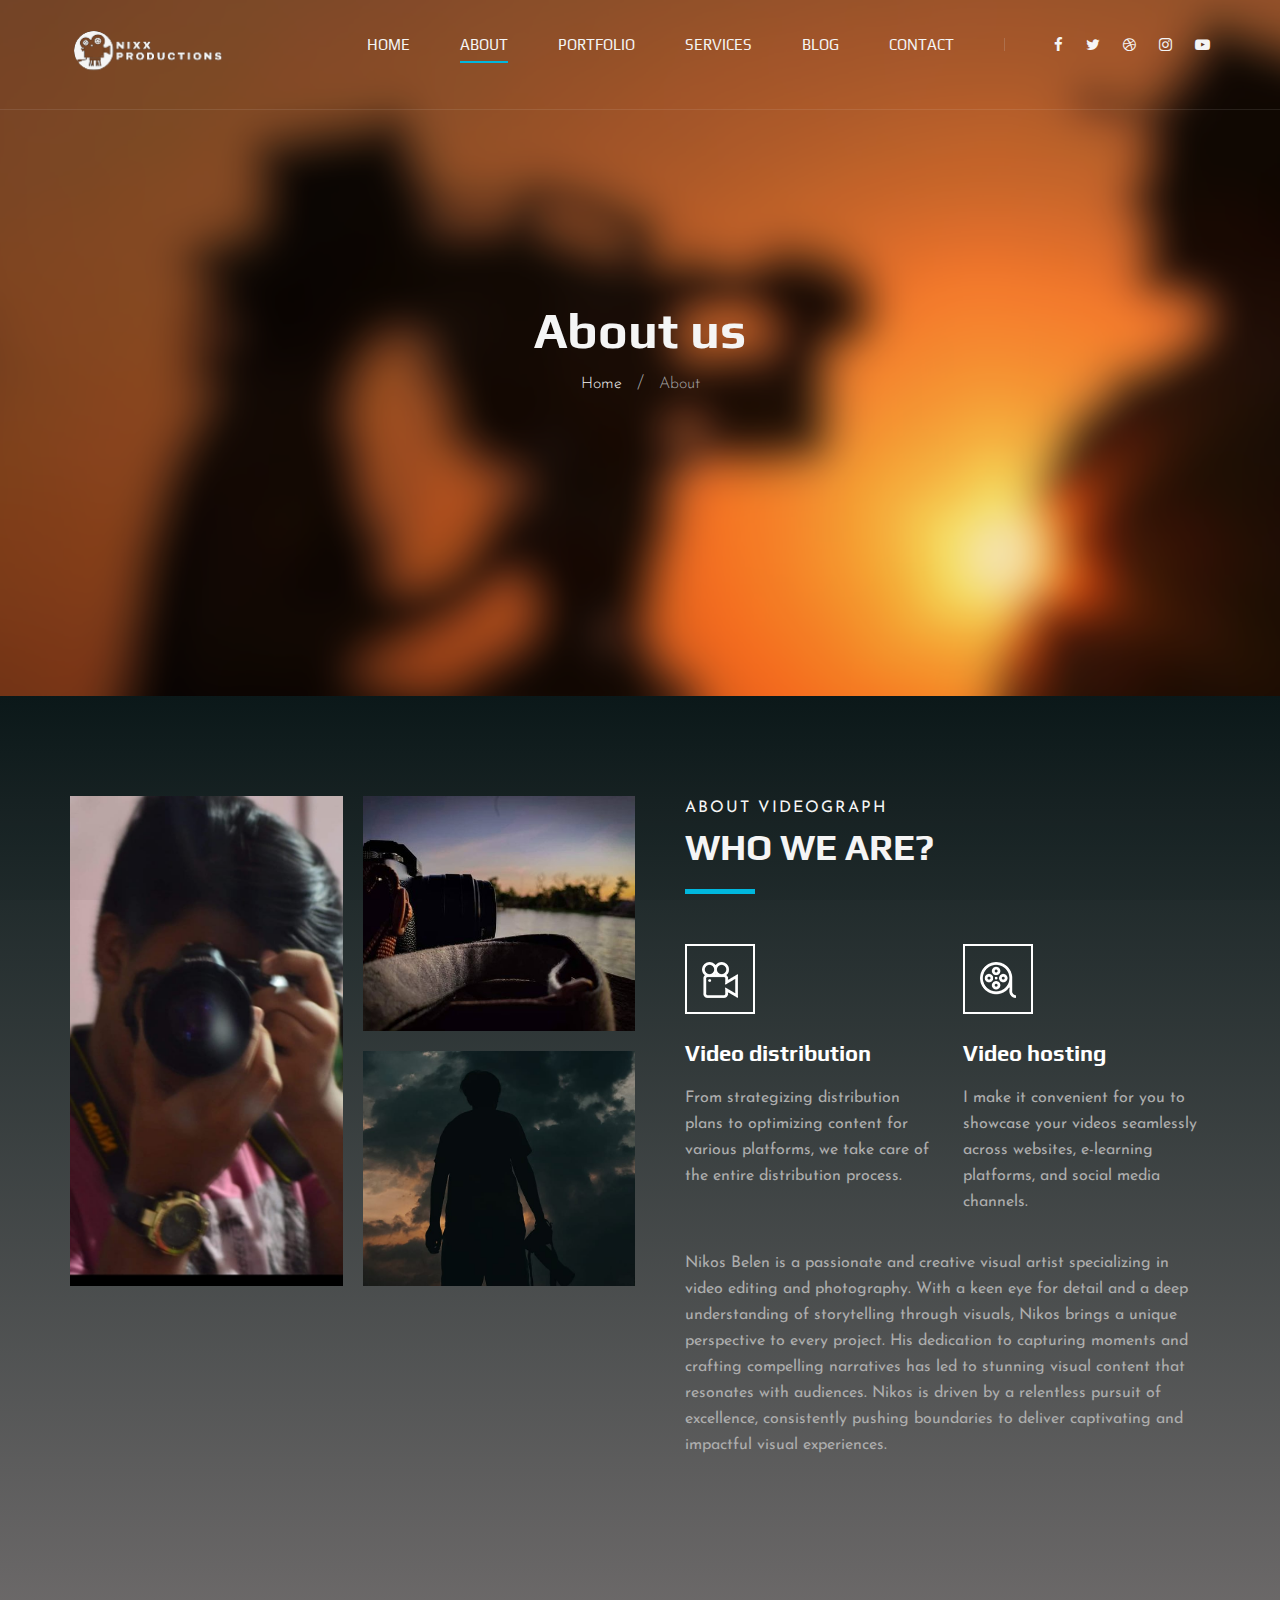
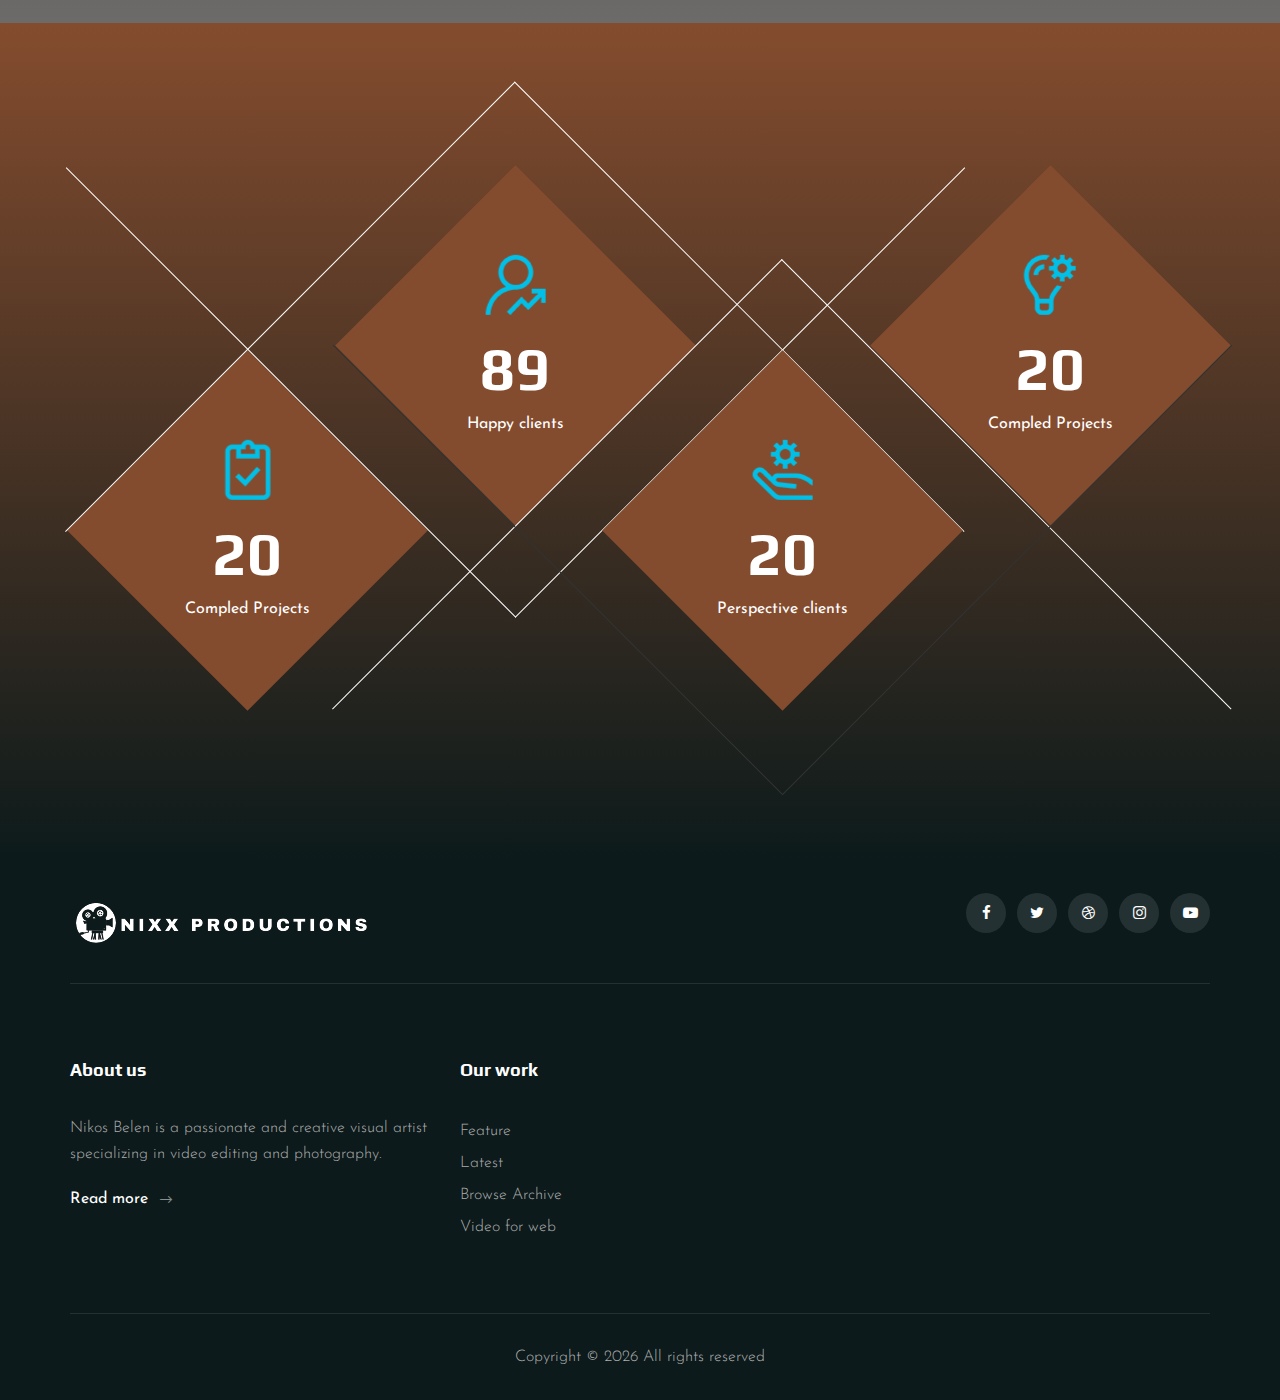
==== commit 9aa2d0a9: "Add files via upload" ====
--- a/about.html
+++ b/about.html
@@ -7,7 +7,7 @@
     <meta name="keywords" content="Videograph, unica, creative, html">
     <meta name="viewport" content="width=device-width, initial-scale=1.0">
     <meta http-equiv="X-UA-Compatible" content="ie=edge">
-    <title>Videograph | Template</title>
+    <title>Nixx Productions</title>
 
     <!-- Google Font -->
     <link href="https://fonts.googleapis.com/css2?family=Play:wght@400;700&display=swap" rel="stylesheet">
@@ -22,6 +22,7 @@
     <link rel="stylesheet" href="css/magnific-popup.css" type="text/css">
     <link rel="stylesheet" href="css/slicknav.min.css" type="text/css">
     <link rel="stylesheet" href="css/style.css" type="text/css">
+    <link rel="icon" href="img/icons/si-3.png">
 </head>
 
 <body>
@@ -36,7 +37,7 @@
             <div class="row">
                 <div class="col-lg-2">
                     <div class="header__logo">
-                        <a href="./index.html"><img src="img/nixx-production.png" alt=""></a>
+                        <a href="./index.html"><img src="img/nixx-production-header.png" alt=""></a>
                     </div>
                 </div>
                 <div class="col-lg-10">
@@ -47,14 +48,7 @@
                                 <li class="active"><a href="./about.html">About</a></li>
                                 <li><a href="./portfolio.html">Portfolio</a></li>
                                 <li><a href="./services.html">Services</a></li>
-                                <li><a href="#">Pages</a>
-                                    <ul class="dropdown">
-                                        <li><a href="./about.html">About</a></li>
-                                        <li><a href="./portfolio.html">Portfolio</a></li>
-                                        <li><a href="./blog.html">Blog</a></li>
-                                        <li><a href="./blog-details.html">Blog Details</a></li>
-                                    </ul>
-                                </li>
+                                <li><a href="./blog.html">Blog</a></li>
                                 <li><a href="./contact.html">Contact</a></li>
                             </ul>
                         </nav>
